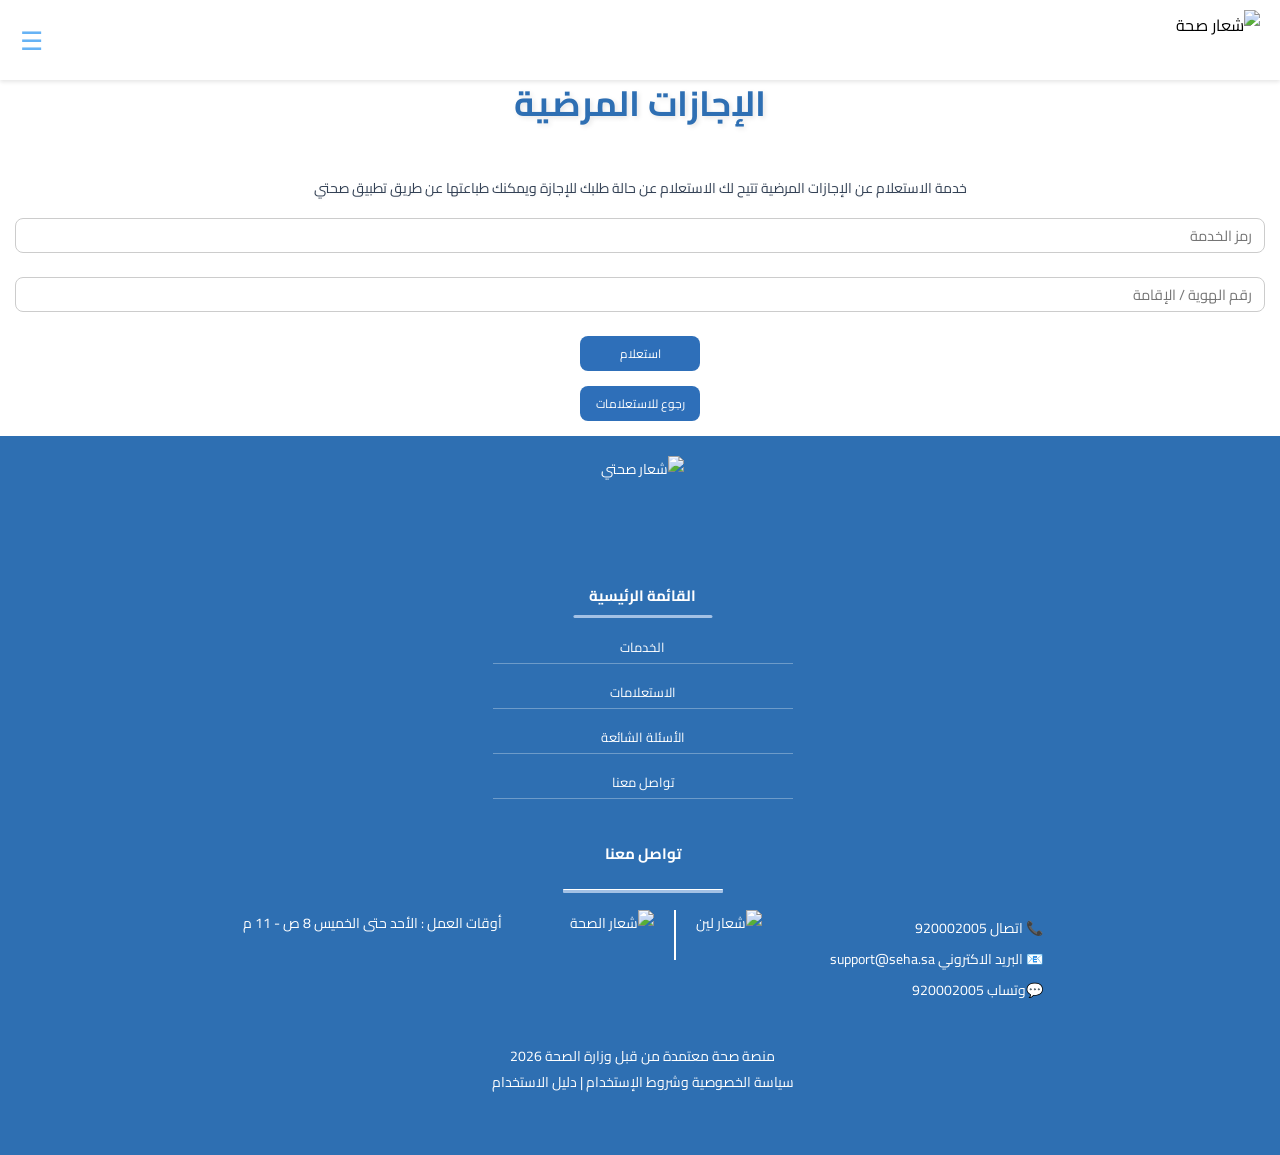
==== public/index.html @ 8bc126c0 "Extract and organize seha-full project files into proper structure" ====
<!DOCTYPE html>
<html lang="ar" dir="rtl">
<head>
  <meta charset="UTF-8" />
  <meta name="viewport" content="width=device-width, initial-scale=1" />
  <title>صحة - منصة الخدمات الصحية</title>
  <link href="https://fonts.googleapis.com/css2?family=Cairo:wght@400;700&display=swap" rel="stylesheet" />
  <link rel="stylesheet" href="https://cdnjs.cloudflare.com/ajax/libs/font-awesome/6.0.0-beta3/css/all.min.css" />
  <link rel="stylesheet" href="stylee.css"> 
</head>
<body>
  <!-- Header Navigation -->
  <div class="top-header" id="mainHeader">
    <img src="https://i.postimg.cc/9QBmnSBw/sht.png" alt="شعار صحة" class="brand-logo" />
    <div class="hamburger-icon" id="hamburgerMenuIcon" onclick="toggleNavigationMenu()">&#9776;</div>
  </div>

  <!-- Navigation Popup Menu -->
  <div class="navigation-popup-menu" id="navigationPopupMenu">
    <div class="popup-close-btn" onclick="toggleNavigationMenu()">X</div>
    <a href="https://www.seha.sa/ui#/services" class="popup-menu-item" onclick="toggleNavigationMenu()">الخدمات</a>
    <a href="https://www.seha.sa/ui#/inquiries" class="popup-menu-item" onclick="toggleNavigationMenu()">الاستعلامات</a>
    <a href="https://www.seha.sa/ui#/iamredirection/1" class="popup-menu-item" onclick="toggleNavigationMenu()">إنشاء حساب</a>
    <a href="https://www.seha.sa/ui#/account/login" class="popup-menu-login" onclick="toggleNavigationMenu()"><span>👨‍💼</span>تسجيل الدخول</a>
  </div>

  <!-- Main Content Section -->
  <div style="text-align: center;">
    <h1>الإجازات المرضية</h1>
  </div>
  
  <p class="primary-description">
    خدمة الاستعلام عن الإجازات المرضية تتيح لك الاستعلام عن حالة طلبك للإجازة ويمكنك طباعتها عن طريق تطبيق صحتي
  </p>

  <!-- Error Message for Empty Fields -->
  <div id="emptyFieldsErrorMessage" class="empty-field-error-message">فضلا اكتب الرمز ورقم الهوية.</div>

  <!-- Form Input Fields -->
  <div class="form-input-container" id="serviceCodeContainer">
    <input id="serviceCode" type="text" class="form-input-field" placeholder="رمز الخدمة" maxlength="40" oninput="hideEmptyFieldError()" autocomplete="off" />
  </div>
  <div class="form-input-container" id="identityNumberContainer">
    <input id="identityNumber" type="text" class="form-input-field" placeholder="رقم الهوية / الإقامة" maxlength="20" inputmode="text" oninput="hideEmptyFieldError()" autocomplete="off" />
  </div>

  <!-- Error Tab for Incorrect Data -->
  <div id="errorMessageTab" class="error-message-tab">لم يتم العثور على بيانات مطابقة. تأكد من الرمز ورقم الهوية.</div>

  <!-- Search Button -->
  <button class="primary-btn" id="searchButton" type="button">
    <span id="searchButtonText">استعلام</span>
    <span id="loadingSpinnerElement" class="spinner-loading" aria-hidden="true"></span>
  </button>
  
  <!-- Back Button -->
  <a href="https://www.seha.sa/ui#/inquiries" class="secondary-btn" id="backButton" style="text-decoration: none; display: block; text-align: center;">رجوع للاستعلامات</a>

  <!-- Results Display -->
  <div id="resultsDisplayBox" class="results-display-box"></div>

  <!-- Additional Action Buttons -->
  <button class="tertiary-btn" id="newSearchButton" type="button">استعلام جديد</button>
  <a href="https://www.seha.sa/ui#/inquiries" class="quaternary-btn" id="backToListButton" style="text-decoration: none; display: none; text-align: center;">رجوع للاستعلامات</a>

    <!-- Footer Section -->
  <div class="page-footer">
  <img src="https://i.postimg.cc/RZDWP4c9/image.png" style="height: 80px; width: auto;" alt="شعار صحتي" />
    <div class="primary-menu-title">القائمة الرئيسية</div>
    <div class="footer-navigation-links">
      <div><a href="https://www.seha.sa/ui#/services" style="color: white; text-decoration: none;">الخدمات</a></div>
      <div><a href="https://www.seha.sa/ui#/inquiries" style="color: white; text-decoration: none;">الاستعلامات</a></div>
      <div><a href="https://www.seha.sa/ui#/faq" style="color: white; text-decoration: none;">الأسئلة الشائعة</a></div>
      <div><a href="https://www.seha.sa/ui#/ContactUs" style="color: white; text-decoration: none;">تواصل معنا</a></div>
    </div>
    <div class="contact-section-title">تواصل معنا</div>
    <div class="contact-divider-line"></div>
    <div class="contact-section" style="display: flex; justify-content: space-between; align-items: flex-start; flex-wrap: wrap; width: 100%; max-width: 800px;">
      <div style="text-align: right;">
        <div class="contact-icon"><i class=""></i><span>📞 اتصال 920002005</span></div>
        <div class="contact-icon"><i class=""></i><span>📧 البريد الاكتروني support@seha.sa</span></div>
        <div class="contact-icon"><i class=""></i><span>💬وتساب 920002005</span></div>
      </div>
      <div style="display: flex; align-items: center; gap: 20px;">
        <img src="https://www.seha.sa/assets/lean-logo-De0NEeoI.svg" style="height: 50px;" alt="شعار لين" />
        <div style="height: 50px; border-right: 2px solid white;"></div>
        <img src="https://www.seha.sa/assets/MOH-logo-DYiHZCSg.svg" style="height: 50px;" alt="شعار الصحة" />
      </div>
      <div class="working-hours">
        أوقات العمل : الأحد حتى الخميس 8 ص - 11 م
        <br><br><br>
      </div>
    </div>
    <div class="footer-bottom-text">
      منصة صحة معتمدة من قبل وزارة الصحة 2026<br>
      سياسة الخصوصية وشروط الإستخدام | دليل الاستخدام
    </div>
  </div>


  <!-- JS -->
  <script src="script.js"></script>
</body>
</html>
---- public/stylee.css ----
* { 
      font-family: 'Cairo', sans-serif !important; 
      box-sizing: border-box; 
    }
    
    body { 
background-color: #ffffff; 
      margin: 0; 
      padding: 30px 0 0 0; 
      direction: rtl; 
    }
    
    /* Header Section */
    .top-header { 
      background-color: #ffffff; 
      display: flex; 
      justify-content: space-between; 
      align-items: center; 
      padding: 10px 20px; 
      position: fixed; 
      top: -100px; 
      left: 0; 
      right: 0; 
      opacity: 0; 
      z-index: 1000; 
      box-shadow: 0 2px 4px rgba(0,0,0,0.1); 
      transition: top 0.8s ease, opacity 0.8s ease; 
    }
    
    .top-header.show { 
      top: 0; 
      opacity: 1; 
    }
    
    .hamburger-icon { 
      font-size: 26px; 
      color: #67b3f5; 
      cursor: pointer; 
    }
    
    .brand-logo { 
      height: 60px; 
      object-fit: contain; 
    }
    
    /* Main Content Description */
    .primary-description {
      font-size: 14px;
      white-space: normal;
      line-height: 1.6;
      margin: 10px 20px 20px;
    }
    
    @media (max-width: 400px) {
      .primary-description {
        font-size: 12px;
        line-height: 1.5;
      }
    }

    /* Main Title */
    h1 { 
      color: #2e6fb3; 
      text-align: center; 
      font-weight: 700; 
      font-size: 35px; 
      margin-top: 40px; 
      text-shadow: 2px 2px 5px rgba(0, 0, 0, 0.1); 
      position: relative; 
      display: inline-block; 
      width: auto; 
    }
    
    h1::before { 
      content: ""; 
      position: absolute; 
      top: 50%; 
      left: 50%; 
      transform: translate(-50%, -50%); 
      background-image: url('https://i.postimg.cc/mktdLGnp/image.png'); 
      background-size: cover; 
      background-repeat: no-repeat; 
      background-position: center; 
      width: calc(100% + 20px); 
      height: 80%; 
      z-index: -1; 
    }
    
    /* Paragraph Styles */
    p { 
      color: #6d7781; 
      text-align: center; 
      font-size: 16px; 
      margin: 10px 20px 30px; 
      text-shadow: 1px 1px 3px rgba(0, 0, 0, 0.05); 
    }
    
    /* Form Input Styles */
    .form-input-container { 
      position: relative; 
      margin-bottom: 1.5em; 
    }
    
    .form-input-field { 
      width: calc(100% - 30px); 
      display: block; 
      padding: 3px 12px; 
      font-size: 14.5px; 
      margin: 10px auto; 
      border: 1px solid #ccc; 
      border-radius: 8px; 
      background-color: white; 
      text-align: right; 
      transition: border-color 0.3s ease; 
    }
    
    .form-input-field:focus { 
      border-color: #67b3f5; 
      outline: none; 
    }
    
    /* Button Styles */
    .primary-btn, .secondary-btn, .tertiary-btn, .quaternary-btn { 
      display: block; 
      margin: 15px auto; 
      padding: 6px 10px; 
      background-color: #2e6fb9; 
      color: white; 
      border: none; 
      border-radius: 8px; 
      font-size: 12px; 
      width: 120px; 
      cursor: pointer; 
      position: relative; 
      overflow: hidden; 
      transition: background-color 0.2s ease; 
    }
    
    /* Loading Button State */
    .primary-btn.loading {
      background-color: #24568f; 
      cursor: wait;
    }
    
    /* Error Message Styles */
    .error-message-tab { 
      background-color: #ffe5e5; 
      color: #990000; 
      text-align: center; 
      padding: 10px; 
      margin: 10px auto; 
      border-radius: 5px; 
      width: calc(100% - 40px); 
      display: none; 
    }
    
    /* Result Display Box */
    .results-display-box { 
      background-color: #f0f0f0; 
      padding: 20px; 
      margin: 40px auto 20px; 
      border-radius: 8px; 
      width: calc(100% - 40px); 
      text-align: center; 
      display: none; 
    }
    
    /* Information Labels */
    .information-label { 
      font-weight: bold; 
      margin-top: 10px; 
    }
    
    .information-data { 
      margin-bottom: 15px; 
    }
    
    /* Footer Section */
    .page-footer { 
      background-color: #2e6fb2; 
      color: white; 
      padding: 20px 15px 60px 20px; 
      display: flex; 
      flex-direction: column; 
      align-items: center; 
      justify-content: flex-start; 
      text-align: center; 
      font-size: 14px; 
      direction: rtl; 
      min-height: 180px; 
      gap: 15px; 
      position: relative; 
    }
    
    .page-footer img.footer-brand-logo { 
      height: 75px; 
      filter: none; 
      margin-bottom: 15px; 
    }
    
    .footer-description-text { 
      font-size: 13px; 
      line-height: 1.7; 
      white-space: normal; 
      max-width: 700px; 
    }
    
    /* Menu Title */
    .primary-menu-title { 
      font-weight: 700; 
      font-size: 15px; 
      margin-top: 30px; 
      position: relative; 
      display: inline-block; 
      color: white; 
      cursor: default; 
    }
    
    .primary-menu-title::after { 
      content: ""; 
      position: absolute; 
      bottom: -8px; 
      left: 50%; 
      transform: translateX(-50%); 
      width: 130%; 
      height: 3px; 
      background-color: #a3c1e5; 
      border-radius: 2px; 
    }
    
    /* Footer Links */
    .footer-navigation-links { 
      margin-top: 5px; 
      font-size: 13px; 
      display: flex; 
      flex-direction: column; 
      gap: 6px; 
      user-select: none; 
      width: 100%; 
      max-width: 320px; 
      padding: 0 10px; 
    }
    
    .footer-navigation-links div { 
      cursor: default; 
      color: #ffffff; 
      font-weight: normal; 
      padding-bottom: 4px; 
      border-bottom: 1px solid rgba(255, 255, 255, 0.3); 
      margin: 0 8px; 
    }
    
    #emptyFieldsErrorMessage, #errorMessageTab, #resultsDisplayBox, #loadingSpinnerElement { display: none; }
    .spinner-loading { display: inline-block; width: 18px; height: 18px; border: 3px solid rgba(0,0,0,0.12); border-top-color: rgba(0,0,0,0.4); border-radius: 50%; animation: spin 0.9s linear infinite; vertical-align: middle; margin-left:8px; }
    @keyframes spin { to { transform: rotate(360deg); } }
    .information-label { margin-top:10px; color:#334155; font-weight:700; }
    .information-data { margin-bottom:6px; color:#194767; }
    .primary-description { margin: 18px 8px; color:#334155; text-align:center; }
    .footer-bottom-text { margin-top: 20px; color: white; text-align: center; font-size: 14px; }
    .footer-navigation-links div { margin: 5px 0; }
    .contact-icon { margin: 5px 0; color:white; }
    .contact-section-title { color:white; font-weight:700; margin-top:20px; }
    .contact-divider-line { border-top:1px solid white; margin:10px 0; }
  
    /* Popup Menu */
    .navigation-popup-menu { 
      position: fixed; 
      top: 60px; 
      left: 0; 
      width: 100%; 
      height: 50vh; 
      background-color: #f8fcff; 
      display: none; 
      flex-direction: column; 
      justify-content: flex-start; 
      align-items: center; 
      padding-top: 30px; 
      z-index: 999; 
      box-shadow: 0 5px 20px rgba(0, 0, 0, 0.1); 
    }
    
    .navigation-popup-menu .popup-menu-item { 
      font-size: 15px; 
      color: #226699; 
      margin: 15px 0; 
      cursor: pointer; 
      text-decoration: underline; 
    }
    
    .navigation-popup-menu .popup-menu-login { 
      background-color: #3c8dc4; 
      color: white; 
      padding: 8px 20px; 
      border-radius: 12px; 
      margin-top: 12px; 
      font-size: 15px; 
      cursor: pointer; 
      display: inline-flex; 
      align-items: center; 
      justify-content: center; 
      text-decoration: none; 
    }
    
    .navigation-popup-menu .popup-menu-login span { 
      margin-right: 8px; 
    }
    
    .navigation-popup-menu .popup-close-btn { 
      position: absolute; 
      top: 10px; 
      right: 15px; 
      font-size: 24px; 
      color: #333; 
      cursor: pointer; 
    }
    
    /* Button Display States */
    .tertiary-btn, .quaternary-btn { 
      display: none; 
    }
    
    /* Text Formatting */
    .text-bold { 
      font-weight: bold; 
      color: black; 
    }
    
    .text-normal { 
      font-weight: normal; 
      color: black; 
    }
    
    .information-label.text-bold { 
      margin-bottom: 5px; 
    }
    
    .information-label.text-normal { 
      margin-top: 10px; 
    }
    
    /* Contact Section */
    .contact-section-title { 
      font-weight: 700; 
      font-size: 15px; 
      margin-top: 20px; 
      color: white; 
    }
    
    .contact-divider-line { 
      width: 160px; 
      height: 4px; 
      background-color: #a3c1e5; 
      margin: 6px auto 2px auto; 
      border-radius: 1px; 
    }
    
    .contact-information { 
      font-size: 14px; 
      line-height: 1.6; 
      color: white; 
      max-width: 320px; 
      text-align: center; 
      user-select: none; 
    }

    /* Loading Spinner Animation */
    .spinner-loading {
      display: inline-block;
      width: 12px;
      height: 12px;
      border: 2px solid rgba(255, 255, 255, 0.3);
      border-radius: 50%;
      border-top-color: #fff;
      animation: spin 1s ease-in-out infinite;
      margin-right: 8px; 
      vertical-align: middle;
      display: none; 
    }

    @keyframes spin {
      to { transform: rotate(360deg); }
    }

    /* Empty Field Error Styling */
    .empty-field-error-message {
      background-color: #feeeee; 
      color: #a00000; 
      text-align: center;
      padding: 10px;
      margin: 15px auto 10px;
      border-radius: 5px;
      width: calc(100% - 40px);
      font-weight: normal; 
      display: none; 
      transition: margin-top 0.3s ease; 
    }
    /* جعل كل نصوص نتائج البحث سوداء */
.results-display-box .information-label,
.results-display-box .information-data {
  color: black !important;
}

.results-display-box .information-label {
  font-weight: bold;
  margin-bottom: 5px;
}

.results-display-box .information-data {
  margin-bottom: 15px;
  font-weight: normal;
}
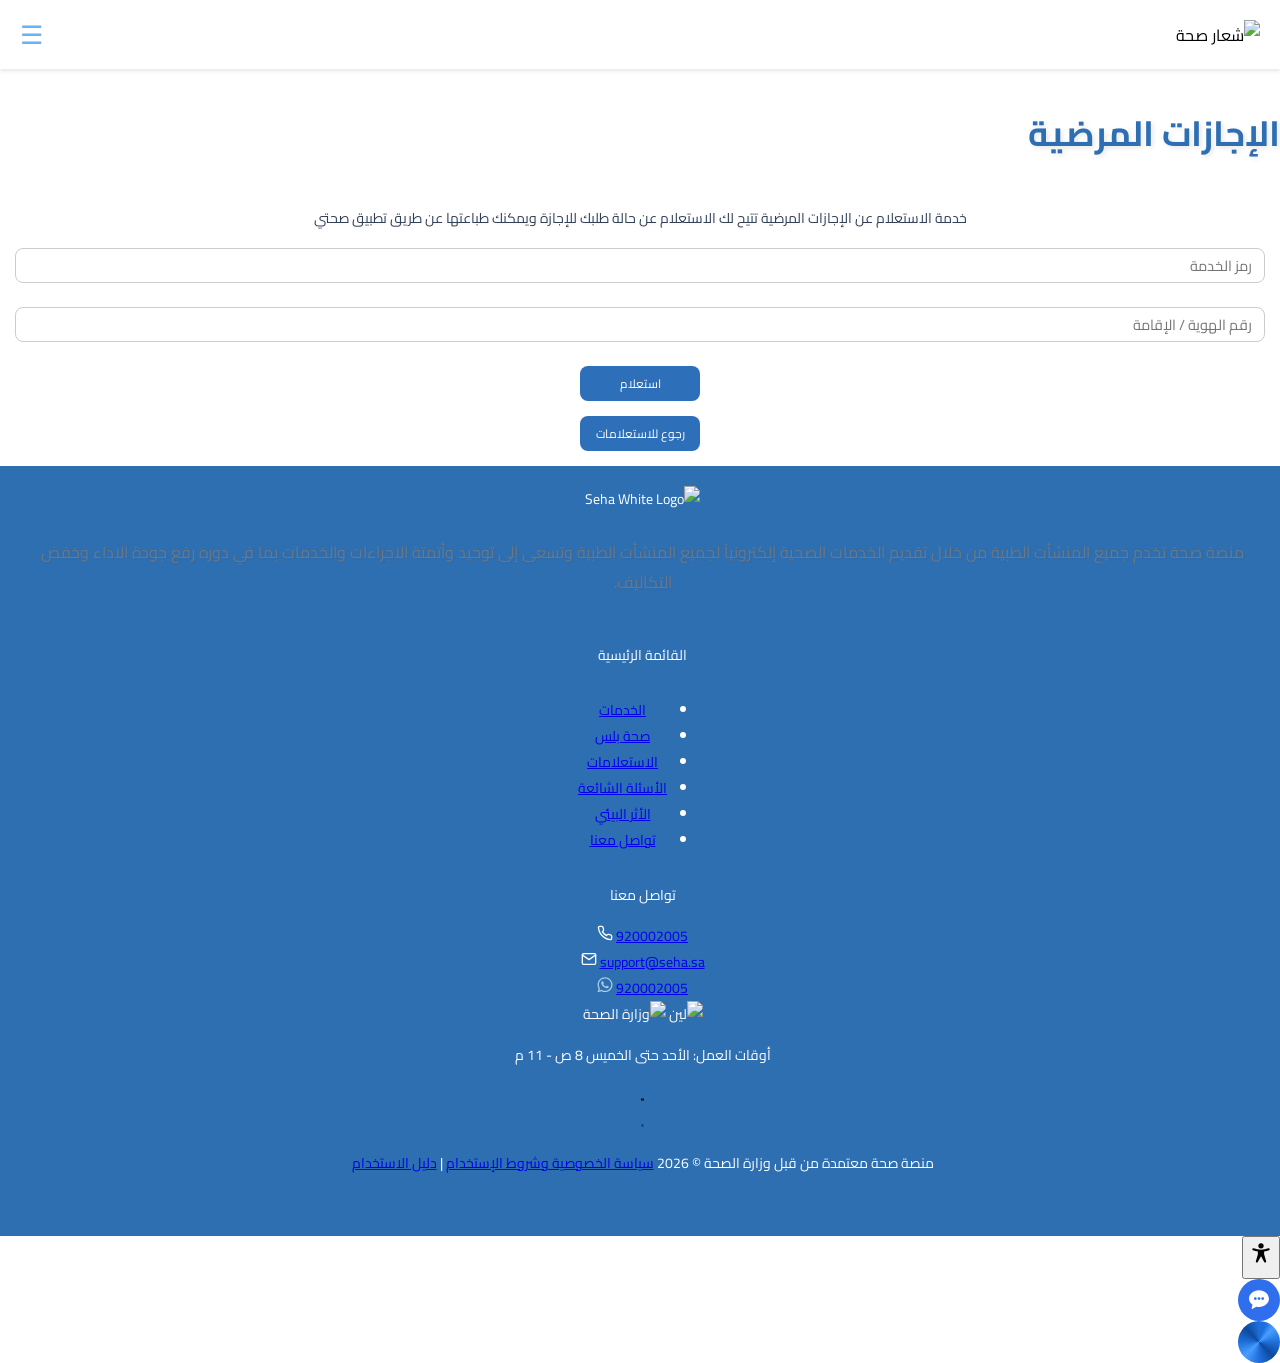
==== commit b8df07fc: "Update index.html" ====
--- a/public/index.html
+++ b/public/index.html
@@ -4,31 +4,42 @@
   <meta charset="UTF-8" />
   <meta name="viewport" content="width=device-width, initial-scale=1" />
   <title>صحة - منصة الخدمات الصحية</title>
-  <link href="https://fonts.googleapis.com/css2?family=Cairo:wght@400;700&display=swap" rel="stylesheet" />
+  <link href="https://fonts.googleapis.com/css2?family=Cairo:wght@400;600;700;900&display=swap" rel="stylesheet" />
   <link rel="stylesheet" href="https://cdnjs.cloudflare.com/ajax/libs/font-awesome/6.0.0-beta3/css/all.min.css" />
-  <link rel="stylesheet" href="stylee.css"> 
+  <link rel="stylesheet" href="stylee.css" />
+<base target="_blank">
 </head>
 <body>
-  <!-- Header Navigation -->
-  <div class="top-header" id="mainHeader">
-    <img src="https://i.postimg.cc/9QBmnSBw/sht.png" alt="شعار صحة" class="brand-logo" />
+  <!-- Header - الشعار يمين والشرطات يسار -->
+  <header class="top-header" id="mainHeader">
+    <div class="brand-logo-container">
+      <img src="https://seha-sa.66ghz.com/assets/seha_logo-m9JsokyV.svg" alt="شعار صحة" class="brand-logo" />
+    </div>
     <div class="hamburger-icon" id="hamburgerMenuIcon" onclick="toggleNavigationMenu()">&#9776;</div>
-  </div>
-
-  <!-- Navigation Popup Menu -->
+  </header>
+
+  <!-- Navigation Popup -->
   <div class="navigation-popup-menu" id="navigationPopupMenu">
-    <div class="popup-close-btn" onclick="toggleNavigationMenu()">X</div>
-    <a href="https://www.seha.sa/ui#/services" class="popup-menu-item" onclick="toggleNavigationMenu()">الخدمات</a>
-    <a href="https://www.seha.sa/ui#/inquiries" class="popup-menu-item" onclick="toggleNavigationMenu()">الاستعلامات</a>
-    <a href="https://www.seha.sa/ui#/iamredirection/1" class="popup-menu-item" onclick="toggleNavigationMenu()">إنشاء حساب</a>
-    <a href="https://www.seha.sa/ui#/account/login" class="popup-menu-login" onclick="toggleNavigationMenu()"><span>👨‍💼</span>تسجيل الدخول</a>
-  </div>
-
-  <!-- Main Content Section -->
-  <div style="text-align: center;">
+    <div class="popup-close-btn" onclick="toggleNavigationMenu()">&#10005;</div>
+    <div class="popup-menu-links" style="display: flex; flex-direction: column; gap: 20px; margin-top: 40px; text-align: center;">
+      <a href="https://www.seha.sa/" style="font-size: 18px; color: #2e6fb3; text-decoration: none; font-weight: 600;">الرئيسية</a>
+      <a href="https://www.seha.sa/#/services" style="font-size: 18px; color: #2e6fb3; text-decoration: none; font-weight: 600;">الخدمات</a>
+      <a href="https://www.seha.sa/#/inquiries" style="font-size: 18px; color: #2e6fb3; text-decoration: none; font-weight: 600;">الاستعلامات</a>
+      <a href="https://www.seha.sa/#/faq" style="font-size: 18px; color: #2e6fb3; text-decoration: none; font-weight: 600;">الأسئلة الشائعة</a>
+      <a href="https://www.seha.sa/#/ContactUs" style="font-size: 18px; color: #2e6fb3; text-decoration: none; font-weight: 600;">تواصل معنا</a>
+    </div>
+  </div>
+
+  <!-- Breadcrumbs -->
+  <div class="breadcrumb-container">
+    <a href="https://www.seha.sa/">الرئيسية</a> <span>&#8250;</span> <a href="https://www.seha.sa/#/inquiries">الاستعلامات</a> <span>&#8250;</span> الإجازات المرضية
+  </div>
+
+  <!-- Main Content -->
+  <div class="title-wrapper">
     <h1>الإجازات المرضية</h1>
   </div>
-  
+
   <p class="primary-description">
     خدمة الاستعلام عن الإجازات المرضية تتيح لك الاستعلام عن حالة طلبك للإجازة ويمكنك طباعتها عن طريق تطبيق صحتي
   </p>
@@ -52,7 +63,7 @@
     <span id="searchButtonText">استعلام</span>
     <span id="loadingSpinnerElement" class="spinner-loading" aria-hidden="true"></span>
   </button>
-  
+
   <!-- Back Button -->
   <a href="https://www.seha.sa/ui#/inquiries" class="secondary-btn" id="backButton" style="text-decoration: none; display: block; text-align: center;">رجوع للاستعلامات</a>
 
@@ -63,42 +74,151 @@
   <button class="tertiary-btn" id="newSearchButton" type="button">استعلام جديد</button>
   <a href="https://www.seha.sa/ui#/inquiries" class="quaternary-btn" id="backToListButton" style="text-decoration: none; display: none; text-align: center;">رجوع للاستعلامات</a>
 
-    <!-- Footer Section -->
-  <div class="page-footer">
-  <img src="https://i.postimg.cc/RZDWP4c9/image.png" style="height: 80px; width: auto;" alt="شعار صحتي" />
-    <div class="primary-menu-title">القائمة الرئيسية</div>
-    <div class="footer-navigation-links">
-      <div><a href="https://www.seha.sa/ui#/services" style="color: white; text-decoration: none;">الخدمات</a></div>
-      <div><a href="https://www.seha.sa/ui#/inquiries" style="color: white; text-decoration: none;">الاستعلامات</a></div>
-      <div><a href="https://www.seha.sa/ui#/faq" style="color: white; text-decoration: none;">الأسئلة الشائعة</a></div>
-      <div><a href="https://www.seha.sa/ui#/ContactUs" style="color: white; text-decoration: none;">تواصل معنا</a></div>
-    </div>
-    <div class="contact-section-title">تواصل معنا</div>
-    <div class="contact-divider-line"></div>
-    <div class="contact-section" style="display: flex; justify-content: space-between; align-items: flex-start; flex-wrap: wrap; width: 100%; max-width: 800px;">
-      <div style="text-align: right;">
-        <div class="contact-icon"><i class=""></i><span>📞 اتصال 920002005</span></div>
-        <div class="contact-icon"><i class=""></i><span>📧 البريد الاكتروني support@seha.sa</span></div>
-        <div class="contact-icon"><i class=""></i><span>💬وتساب 920002005</span></div>
+  <!-- Footer Section -->
+  <footer class="page-footer">
+    <img src="https://seha-sa.66ghz.com/assets/logo-white-CKxLEirV.svg" alt="Seha White Logo" class="footer-main-logo" />
+
+    <p class="footer-about-text">
+      منصة صحة تخدم جميع المنشأت الطبية من خلال تقديم الخدمات الصحية إلكترونياً لجميع المنشأت الطبية وتسعى إلى توحيد وأتمتة الاجراءات والخدمات بما في دوره رفع جودة الاداء وخفض التكاليف.
+    </p>
+
+    <div class="footer-section-title">القائمة الرئيسية</div>
+    <ul class="footer-links-list">
+      <li><a href="https://www.seha.sa/#/services">الخدمات</a></li>
+      <li><a href="https://www.seha.sa/#/seha-plus">صحة بلس</a></li>
+      <li><a href="https://www.seha.sa/#/inquiries">الاستعلامات</a></li>
+      <li><a href="https://www.seha.sa/#/faq">الأسئلة الشائعة</a></li>
+      <li><a href="https://www.seha.sa/#/environmental-impact">الأثر البيئي</a></li>
+      <li><a href="https://www.seha.sa/#/ContactUs">تواصل معنا</a></li>
+    </ul>
+
+    <div class="footer-section-title">تواصل معنا</div>
+
+    <div class="contact-wrapper">
+      <!-- ارقام التواصل - اليمين مع أيقونات SVG المرفقة -->
+      <div class="contact-values">
+        <div class="contact-item">
+          <a href="tel:920002005">920002005</a>
+          <span class="ci-icon"><svg xmlns="http://www.w3.org/2000/svg" width="16" height="16" viewBox="0 0 24 24" fill="none" stroke="currentColor" stroke-width="2" stroke-linecap="round" stroke-linejoin="round"><path d="M22 16.92v3a2 2 0 0 1-2.18 2 19.79 19.79 0 0 1-8.63-3.07 19.5 19.5 0 0 1-6-6 19.79 19.79 0 0 1-3.07-8.67A2 2 0 0 1 4.11 2h3a2 2 0 0 1 2 1.72c.13.96.37 1.9.72 2.81a2 2 0 0 1-.45 2.11L8.09 9.91a16 16 0 0 0 6 6l1.27-1.27a2 2 0 0 1 2.11-.45c.91.35 1.85.59 2.81.72A2 2 0 0 1 22 16.92z"/></svg></span>
+        </div>
+        <div class="contact-item">
+          <a href="mailto:support@seha.sa">support@seha.sa</a>
+          <span class="ci-icon"><svg xmlns="http://www.w3.org/2000/svg" width="16" height="16" viewBox="0 0 24 24" fill="none" stroke="currentColor" stroke-width="2" stroke-linecap="round" stroke-linejoin="round"><rect x="2" y="4" width="20" height="16" rx="2"/><path d="m22 6-10 7L2 6"/></svg></span>
+        </div>
+        <div class="contact-item">
+          <a href="https://wa.me/920002005">920002005</a>
+          <span class="ci-icon"><svg xmlns="http://www.w3.org/2000/svg" width="16" height="16" viewBox="0 0 14 15" fill="none">
+      <path fill-rule="evenodd" clip-rule="evenodd" d="M11.9602 2.27071C10.6442 0.953543 8.89393 0.227791 7.02923 0.227051C3.18704 0.227051 0.0599782 3.35292 0.0584405 7.19512C0.057928 8.42329 0.378928 9.62217 0.988904 10.6789L-7.62939e-06 14.29L3.69531 13.321C4.71343 13.8761 5.85977 14.1687 7.02644 14.1692H7.0293C10.8711 14.1692 13.9984 11.0429 14 7.20068C14.0007 5.33869 13.2763 3.58787 11.9602 2.27071ZM7.0293 12.9922H7.02693C5.98731 12.9918 4.96761 12.7126 4.07808 12.1849L3.86649 12.0594L1.67367 12.6344L2.25899 10.4971L2.12121 10.278C1.54125 9.35579 1.23492 8.28992 1.23538 7.19556C1.23665 4.00207 3.83576 1.40399 7.0316 1.40399C8.5791 1.40458 10.0338 2.00783 11.1277 3.10261C12.2216 4.19739 12.8237 5.65261 12.8231 7.20023C12.8217 10.3939 10.2227 12.9922 7.0293 12.9922ZM10.2073 8.65437C10.0331 8.56722 9.17681 8.14597 9.01715 8.08787C8.8575 8.02976 8.7414 8.00072 8.62527 8.17504C8.50917 8.34934 8.17537 8.74154 8.07374 8.85773C7.97216 8.97395 7.87056 8.98849 7.69638 8.90132C7.52221 8.81417 6.961 8.63032 6.29571 8.03711C5.77795 7.57544 5.42836 7.0052 5.32677 6.8309C5.22517 6.65658 5.31597 6.56233 5.40316 6.47554C5.4815 6.39752 5.57732 6.27218 5.66442 6.17049C5.75149 6.06881 5.78052 5.99618 5.83856 5.87999C5.89663 5.76378 5.86761 5.66209 5.82406 5.57494C5.78052 5.48779 5.4322 4.63075 5.28704 4.28213C5.14567 3.9426 5.00207 3.98854 4.89515 3.98322C4.79367 3.97817 4.67744 3.97709 4.56134 3.97709C4.44522 3.97709 4.25653 4.02068 4.09687 4.19498C3.93722 4.3693 3.48729 4.79055 3.48729 5.64756C3.48729 6.50458 4.11139 7.33254 4.19848 7.44875C4.28556 7.56497 5.42666 9.32371 7.17387 10.0779C7.58943 10.2573 7.91386 10.3644 8.16681 10.4447C8.58407 10.5772 8.96377 10.5585 9.26389 10.5118C9.59852 10.4618 10.2944 10.0906 10.4395 9.68383C10.5847 9.2771 10.5847 8.92848 10.5411 8.85585C10.4976 8.78323 10.3815 8.73964 10.2073 8.65247Z" fill="#a9cde6"/></svg></span>
       </div>
-      <div style="display: flex; align-items: center; gap: 20px;">
-        <img src="https://www.seha.sa/assets/lean-logo-De0NEeoI.svg" style="height: 50px;" alt="شعار لين" />
-        <div style="height: 50px; border-right: 2px solid white;"></div>
-        <img src="https://www.seha.sa/assets/MOH-logo-DYiHZCSg.svg" style="height: 50px;" alt="شعار الصحة" />
       </div>
-      <div class="working-hours">
-        أوقات العمل : الأحد حتى الخميس 8 ص - 11 م
-        <br><br><br>
+
+      <!-- اللوجوهات - اليسار مع الروابط المرفقة -->
+      <div class="contact-logos">
+        <img src="https://seha-sa.66ghz.com/assets/lean-logo-De0NEeoI.svg" alt="لين"/>
+        <span class="divider"></span>
+        <img src="https://seha-sa.66ghz.com/assets/MOH-logo-DYiHZCSg.svg" alt="وزارة الصحة"/>
       </div>
     </div>
-    <div class="footer-bottom-text">
-      منصة صحة معتمدة من قبل وزارة الصحة 2026<br>
-      سياسة الخصوصية وشروط الإستخدام | دليل الاستخدام
-    </div>
-  </div>
-
-
-  <!-- JS -->
+
+    <div class="working-hours">أوقات العمل: الأحد حتى الخميس 8 ص - 11 م</div>
+
+    <!-- أيقونات التواصل الاجتماعي -->
+    <div class="social-icons">
+      <a href="#" aria-label="YouTube">
+        <svg viewBox="0 0 24 24"><path d="M23.498 6.186a3.016 3.016 0 0 0-2.122-2.136C19.505 3.545 12 3.545 12 3.545s-7.505 0-9.377.505A3.017 3.017 0 0 0 .502 6.186C0 8.07 0 12 0 12s0 3.93.502 5.814a3.016 3.016 0 0 0 2.122 2.136c1.871.505 9.376.505 9.376.505s7.505 0 9.377-.505a3.015 3.015 0 0 0 2.122-2.136C24 15.93 24 12 24 12s0-3.93-.502-5.814zM9.545 15.568V8.432L15.818 12l-6.273 3.568z"/></svg>
+      </a>
+      <a href="#" aria-label="X Twitter">
+        <svg viewBox="0 0 24 24"><path d="M18.244 2.25h3.308l-7.227 8.26 8.502 11.24H16.17l-5.214-6.817L4.99 21.75H1.68l7.73-8.835L1.254 2.25H8.08l4.713 6.231zm-1.161 17.52h1.833L7.084 4.126H5.117z"/></svg>
+      </a>
+    </div>
+
+    <div class="footer-bottom">
+      منصة صحة معتمدة من قبل وزارة الصحة &#169; 2026
+      <span class="sep"></span>
+      <a href="#">سياسة الخصوصية وشروط الإستخدام</a>
+      <span class="sep">|</span>
+      <a href="#">دليل الاستخدام</a>
+    </div>
+  </footer>
+
+  <!-- FLOATING WIDGET PILL (Bottom Left) - Accessibility -->
+  <button type="button" class="accessibility-widget" aria-label="إمكانية الوصول">
+    <svg viewBox="0 0 24 24" width="22" height="29" fill="currentColor" aria-hidden="true"><circle cx="12" cy="3.6" r="2.9"/><path d="M20 6.4c-2.5.9-5.2 1.4-8 1.4s-5.5-.5-8-1.4a1.1 1.1 0 0 0-.8 2.1c1.7.6 3.5 1.1 5.4 1.3v3.1L6.4 20.4a1.15 1.15 0 0 0 2.1.9L12 15l3.5 6.3a1.15 1.15 0 0 0 2.1-.9l-2.2-7.5v-3.1c1.9-.2 3.7-.7 5.4-1.3A1.1 1.1 0 0 0 20 6.4z"/></svg>
+  </button>
+
+  <!-- FLOATING WIDGET PILL - مطابق للصورة -->
+<div class="floating-container">
+    <div class="widget-pill">
+        <!-- زر الشات FIRST = يمين -->
+                <a href="#" class="chat-btn-pill" aria-label="محادثة">
+      <svg viewBox="0 0 24 24" width="20" height="20" fill="white" aria-hidden="true"><path d="M12 3C6.9 3 2.8 6.4 2.8 10.6c0 2.3 1.2 4.3 3.2 5.7l-.8 3.2a.6.6 0 0 0 .9.65l3.4-1.9c.8.17 1.6.26 2.5.26 5.1 0 9.2-3.4 9.2-7.6S17.1 3 12 3zm-3.4 9a1.3 1.3 0 1 1 0-2.6 1.3 1.3 0 0 1 0 2.6zm3.4 0a1.3 1.3 0 1 1 0-2.6 1.3 1.3 0 0 1 0 2.6zm3.4 0a1.3 1.3 0 1 1 0-2.6 1.3 1.3 0 0 1 0 2.6z"/></svg>
+    </a>
+
+        <!-- الدوامة ElevenLabs SECOND = يسار -->
+        <div class="orb-wrapper" aria-label="المساعد الذكي">
+            <div class="eleven-only">
+                <elevenlabs-convai agent-id="agent_7301kw01b8h2fadsq1cfwpbjkddb"></elevenlabs-convai>
+            </div>
+        </div>
+    </div>
+</div>
+
+<script src="https://elevenlabs.io/convai-widget/index.js" async></script>
+
+<style>
+.chat-widget-wrapper{
+  position: fixed;
+  bottom: 20px;
+  right: 70px;
+  display: flex;
+  gap: 10px;
+  z-index: 999;
+}
+
+/* زر الشات */
+.chat-btn-pill{
+  border: none;
+  background: #2F6FED;
+  border-radius: 50%;
+  width: 42px;
+  height: 42px;
+  display: flex;
+  align-items: center;
+  justify-content: center;
+  cursor: pointer;
+}
+.chat-btn-pill svg{ width: 26px; height: 26px; }
+
+/* اطار الدوامة */
+.orb-wrapper{
+  width: 42px;
+  height: 42px;
+  border-radius: 50%;
+  overflow: hidden;
+  position: relative;
+  cursor: pointer;
+  background: conic-gradient(from 0deg, #1e6fdb 20deg, #4a9eff 45deg, #1e6fdb 90deg, #0d4a9e 135deg, #1e6fdb 180deg, #4a9eff 225deg, #1e6fdb 270deg, #0d4a9e 315deg, #1e6fdb 360deg);
+}
+
+/* قص الدوامة الحقيقية */
+.eleven-only{
+  width: 100%;
+  height: 100%;
+}
+.eleven-only elevenlabs-convai{
+  position: absolute;
+  bottom: -34px;
+  right: -44px;
+  transform: scale(0.8);
+}
+</style>
+
+  <script>
+    function toggleNavigationMenu() {
+      const menu = document.getElementById('navigationPopupMenu');
+      menu.style.display = (menu.style.display === 'flex') ? 'none' : 'flex';
+    }
+  </script>
   <script src="script.js"></script>
 </body>
 </html>
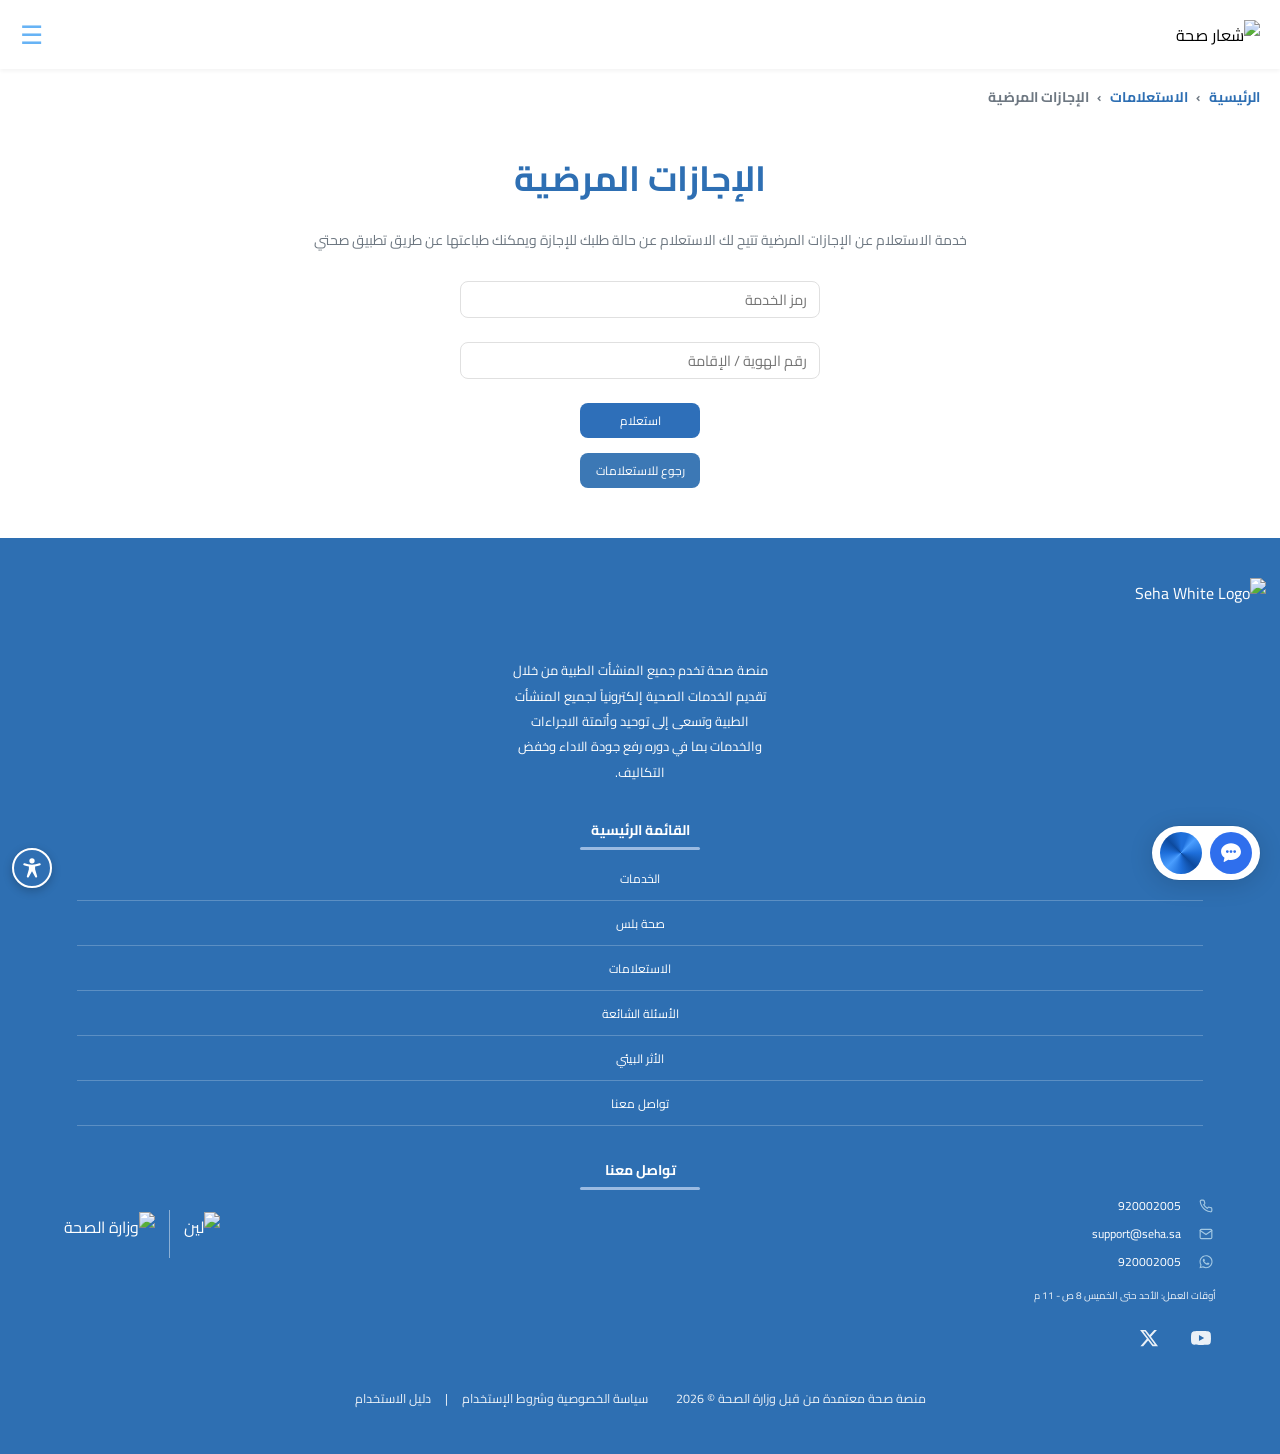
==== commit faa54376: "Add files via upload" ====
--- a/public/index.html
+++ b/public/index.html
@@ -1,224 +1,224 @@
-<!DOCTYPE html>
-<html lang="ar" dir="rtl">
-<head>
-  <meta charset="UTF-8" />
-  <meta name="viewport" content="width=device-width, initial-scale=1" />
-  <title>صحة - منصة الخدمات الصحية</title>
-  <link href="https://fonts.googleapis.com/css2?family=Cairo:wght@400;600;700;900&display=swap" rel="stylesheet" />
-  <link rel="stylesheet" href="https://cdnjs.cloudflare.com/ajax/libs/font-awesome/6.0.0-beta3/css/all.min.css" />
-  <link rel="stylesheet" href="stylee.css" />
-<base target="_blank">
-</head>
-<body>
-  <!-- Header - الشعار يمين والشرطات يسار -->
-  <header class="top-header" id="mainHeader">
-    <div class="brand-logo-container">
-      <img src="https://seha-sa.66ghz.com/assets/seha_logo-m9JsokyV.svg" alt="شعار صحة" class="brand-logo" />
-    </div>
-    <div class="hamburger-icon" id="hamburgerMenuIcon" onclick="toggleNavigationMenu()">&#9776;</div>
-  </header>
-
-  <!-- Navigation Popup -->
-  <div class="navigation-popup-menu" id="navigationPopupMenu">
-    <div class="popup-close-btn" onclick="toggleNavigationMenu()">&#10005;</div>
-    <div class="popup-menu-links" style="display: flex; flex-direction: column; gap: 20px; margin-top: 40px; text-align: center;">
-      <a href="https://www.seha.sa/" style="font-size: 18px; color: #2e6fb3; text-decoration: none; font-weight: 600;">الرئيسية</a>
-      <a href="https://www.seha.sa/#/services" style="font-size: 18px; color: #2e6fb3; text-decoration: none; font-weight: 600;">الخدمات</a>
-      <a href="https://www.seha.sa/#/inquiries" style="font-size: 18px; color: #2e6fb3; text-decoration: none; font-weight: 600;">الاستعلامات</a>
-      <a href="https://www.seha.sa/#/faq" style="font-size: 18px; color: #2e6fb3; text-decoration: none; font-weight: 600;">الأسئلة الشائعة</a>
-      <a href="https://www.seha.sa/#/ContactUs" style="font-size: 18px; color: #2e6fb3; text-decoration: none; font-weight: 600;">تواصل معنا</a>
-    </div>
-  </div>
-
-  <!-- Breadcrumbs -->
-  <div class="breadcrumb-container">
-    <a href="https://www.seha.sa/">الرئيسية</a> <span>&#8250;</span> <a href="https://www.seha.sa/#/inquiries">الاستعلامات</a> <span>&#8250;</span> الإجازات المرضية
-  </div>
-
-  <!-- Main Content -->
-  <div class="title-wrapper">
-    <h1>الإجازات المرضية</h1>
-  </div>
-
-  <p class="primary-description">
-    خدمة الاستعلام عن الإجازات المرضية تتيح لك الاستعلام عن حالة طلبك للإجازة ويمكنك طباعتها عن طريق تطبيق صحتي
-  </p>
-
-  <!-- Error Message for Empty Fields -->
-  <div id="emptyFieldsErrorMessage" class="empty-field-error-message">فضلا اكتب الرمز ورقم الهوية.</div>
-
-  <!-- Form Input Fields -->
-  <div class="form-input-container" id="serviceCodeContainer">
-    <input id="serviceCode" type="text" class="form-input-field" placeholder="رمز الخدمة" maxlength="40" oninput="hideEmptyFieldError()" autocomplete="off" />
-  </div>
-  <div class="form-input-container" id="identityNumberContainer">
-    <input id="identityNumber" type="text" class="form-input-field" placeholder="رقم الهوية / الإقامة" maxlength="20" inputmode="text" oninput="hideEmptyFieldError()" autocomplete="off" />
-  </div>
-
-  <!-- Error Tab for Incorrect Data -->
-  <div id="errorMessageTab" class="error-message-tab">لم يتم العثور على بيانات مطابقة. تأكد من الرمز ورقم الهوية.</div>
-
-  <!-- Search Button -->
-  <button class="primary-btn" id="searchButton" type="button">
-    <span id="searchButtonText">استعلام</span>
-    <span id="loadingSpinnerElement" class="spinner-loading" aria-hidden="true"></span>
-  </button>
-
-  <!-- Back Button -->
-  <a href="https://www.seha.sa/ui#/inquiries" class="secondary-btn" id="backButton" style="text-decoration: none; display: block; text-align: center;">رجوع للاستعلامات</a>
-
-  <!-- Results Display -->
-  <div id="resultsDisplayBox" class="results-display-box"></div>
-
-  <!-- Additional Action Buttons -->
-  <button class="tertiary-btn" id="newSearchButton" type="button">استعلام جديد</button>
-  <a href="https://www.seha.sa/ui#/inquiries" class="quaternary-btn" id="backToListButton" style="text-decoration: none; display: none; text-align: center;">رجوع للاستعلامات</a>
-
-  <!-- Footer Section -->
-  <footer class="page-footer">
-    <img src="https://seha-sa.66ghz.com/assets/logo-white-CKxLEirV.svg" alt="Seha White Logo" class="footer-main-logo" />
-
-    <p class="footer-about-text">
-      منصة صحة تخدم جميع المنشأت الطبية من خلال تقديم الخدمات الصحية إلكترونياً لجميع المنشأت الطبية وتسعى إلى توحيد وأتمتة الاجراءات والخدمات بما في دوره رفع جودة الاداء وخفض التكاليف.
-    </p>
-
-    <div class="footer-section-title">القائمة الرئيسية</div>
-    <ul class="footer-links-list">
-      <li><a href="https://www.seha.sa/#/services">الخدمات</a></li>
-      <li><a href="https://www.seha.sa/#/seha-plus">صحة بلس</a></li>
-      <li><a href="https://www.seha.sa/#/inquiries">الاستعلامات</a></li>
-      <li><a href="https://www.seha.sa/#/faq">الأسئلة الشائعة</a></li>
-      <li><a href="https://www.seha.sa/#/environmental-impact">الأثر البيئي</a></li>
-      <li><a href="https://www.seha.sa/#/ContactUs">تواصل معنا</a></li>
-    </ul>
-
-    <div class="footer-section-title">تواصل معنا</div>
-
-    <div class="contact-wrapper">
-      <!-- ارقام التواصل - اليمين مع أيقونات SVG المرفقة -->
-      <div class="contact-values">
-        <div class="contact-item">
-          <a href="tel:920002005">920002005</a>
-          <span class="ci-icon"><svg xmlns="http://www.w3.org/2000/svg" width="16" height="16" viewBox="0 0 24 24" fill="none" stroke="currentColor" stroke-width="2" stroke-linecap="round" stroke-linejoin="round"><path d="M22 16.92v3a2 2 0 0 1-2.18 2 19.79 19.79 0 0 1-8.63-3.07 19.5 19.5 0 0 1-6-6 19.79 19.79 0 0 1-3.07-8.67A2 2 0 0 1 4.11 2h3a2 2 0 0 1 2 1.72c.13.96.37 1.9.72 2.81a2 2 0 0 1-.45 2.11L8.09 9.91a16 16 0 0 0 6 6l1.27-1.27a2 2 0 0 1 2.11-.45c.91.35 1.85.59 2.81.72A2 2 0 0 1 22 16.92z"/></svg></span>
-        </div>
-        <div class="contact-item">
-          <a href="mailto:support@seha.sa">support@seha.sa</a>
-          <span class="ci-icon"><svg xmlns="http://www.w3.org/2000/svg" width="16" height="16" viewBox="0 0 24 24" fill="none" stroke="currentColor" stroke-width="2" stroke-linecap="round" stroke-linejoin="round"><rect x="2" y="4" width="20" height="16" rx="2"/><path d="m22 6-10 7L2 6"/></svg></span>
-        </div>
-        <div class="contact-item">
-          <a href="https://wa.me/920002005">920002005</a>
-          <span class="ci-icon"><svg xmlns="http://www.w3.org/2000/svg" width="16" height="16" viewBox="0 0 14 15" fill="none">
-      <path fill-rule="evenodd" clip-rule="evenodd" d="M11.9602 2.27071C10.6442 0.953543 8.89393 0.227791 7.02923 0.227051C3.18704 0.227051 0.0599782 3.35292 0.0584405 7.19512C0.057928 8.42329 0.378928 9.62217 0.988904 10.6789L-7.62939e-06 14.29L3.69531 13.321C4.71343 13.8761 5.85977 14.1687 7.02644 14.1692H7.0293C10.8711 14.1692 13.9984 11.0429 14 7.20068C14.0007 5.33869 13.2763 3.58787 11.9602 2.27071ZM7.0293 12.9922H7.02693C5.98731 12.9918 4.96761 12.7126 4.07808 12.1849L3.86649 12.0594L1.67367 12.6344L2.25899 10.4971L2.12121 10.278C1.54125 9.35579 1.23492 8.28992 1.23538 7.19556C1.23665 4.00207 3.83576 1.40399 7.0316 1.40399C8.5791 1.40458 10.0338 2.00783 11.1277 3.10261C12.2216 4.19739 12.8237 5.65261 12.8231 7.20023C12.8217 10.3939 10.2227 12.9922 7.0293 12.9922ZM10.2073 8.65437C10.0331 8.56722 9.17681 8.14597 9.01715 8.08787C8.8575 8.02976 8.7414 8.00072 8.62527 8.17504C8.50917 8.34934 8.17537 8.74154 8.07374 8.85773C7.97216 8.97395 7.87056 8.98849 7.69638 8.90132C7.52221 8.81417 6.961 8.63032 6.29571 8.03711C5.77795 7.57544 5.42836 7.0052 5.32677 6.8309C5.22517 6.65658 5.31597 6.56233 5.40316 6.47554C5.4815 6.39752 5.57732 6.27218 5.66442 6.17049C5.75149 6.06881 5.78052 5.99618 5.83856 5.87999C5.89663 5.76378 5.86761 5.66209 5.82406 5.57494C5.78052 5.48779 5.4322 4.63075 5.28704 4.28213C5.14567 3.9426 5.00207 3.98854 4.89515 3.98322C4.79367 3.97817 4.67744 3.97709 4.56134 3.97709C4.44522 3.97709 4.25653 4.02068 4.09687 4.19498C3.93722 4.3693 3.48729 4.79055 3.48729 5.64756C3.48729 6.50458 4.11139 7.33254 4.19848 7.44875C4.28556 7.56497 5.42666 9.32371 7.17387 10.0779C7.58943 10.2573 7.91386 10.3644 8.16681 10.4447C8.58407 10.5772 8.96377 10.5585 9.26389 10.5118C9.59852 10.4618 10.2944 10.0906 10.4395 9.68383C10.5847 9.2771 10.5847 8.92848 10.5411 8.85585C10.4976 8.78323 10.3815 8.73964 10.2073 8.65247Z" fill="#a9cde6"/></svg></span>
-      </div>
-      </div>
-
-      <!-- اللوجوهات - اليسار مع الروابط المرفقة -->
-      <div class="contact-logos">
-        <img src="https://seha-sa.66ghz.com/assets/lean-logo-De0NEeoI.svg" alt="لين"/>
-        <span class="divider"></span>
-        <img src="https://seha-sa.66ghz.com/assets/MOH-logo-DYiHZCSg.svg" alt="وزارة الصحة"/>
-      </div>
-    </div>
-
-    <div class="working-hours">أوقات العمل: الأحد حتى الخميس 8 ص - 11 م</div>
-
-    <!-- أيقونات التواصل الاجتماعي -->
-    <div class="social-icons">
-      <a href="#" aria-label="YouTube">
-        <svg viewBox="0 0 24 24"><path d="M23.498 6.186a3.016 3.016 0 0 0-2.122-2.136C19.505 3.545 12 3.545 12 3.545s-7.505 0-9.377.505A3.017 3.017 0 0 0 .502 6.186C0 8.07 0 12 0 12s0 3.93.502 5.814a3.016 3.016 0 0 0 2.122 2.136c1.871.505 9.376.505 9.376.505s7.505 0 9.377-.505a3.015 3.015 0 0 0 2.122-2.136C24 15.93 24 12 24 12s0-3.93-.502-5.814zM9.545 15.568V8.432L15.818 12l-6.273 3.568z"/></svg>
-      </a>
-      <a href="#" aria-label="X Twitter">
-        <svg viewBox="0 0 24 24"><path d="M18.244 2.25h3.308l-7.227 8.26 8.502 11.24H16.17l-5.214-6.817L4.99 21.75H1.68l7.73-8.835L1.254 2.25H8.08l4.713 6.231zm-1.161 17.52h1.833L7.084 4.126H5.117z"/></svg>
-      </a>
-    </div>
-
-    <div class="footer-bottom">
-      منصة صحة معتمدة من قبل وزارة الصحة &#169; 2026
-      <span class="sep"></span>
-      <a href="#">سياسة الخصوصية وشروط الإستخدام</a>
-      <span class="sep">|</span>
-      <a href="#">دليل الاستخدام</a>
-    </div>
-  </footer>
-
-  <!-- FLOATING WIDGET PILL (Bottom Left) - Accessibility -->
-  <button type="button" class="accessibility-widget" aria-label="إمكانية الوصول">
-    <svg viewBox="0 0 24 24" width="22" height="29" fill="currentColor" aria-hidden="true"><circle cx="12" cy="3.6" r="2.9"/><path d="M20 6.4c-2.5.9-5.2 1.4-8 1.4s-5.5-.5-8-1.4a1.1 1.1 0 0 0-.8 2.1c1.7.6 3.5 1.1 5.4 1.3v3.1L6.4 20.4a1.15 1.15 0 0 0 2.1.9L12 15l3.5 6.3a1.15 1.15 0 0 0 2.1-.9l-2.2-7.5v-3.1c1.9-.2 3.7-.7 5.4-1.3A1.1 1.1 0 0 0 20 6.4z"/></svg>
-  </button>
-
-  <!-- FLOATING WIDGET PILL - مطابق للصورة -->
-<div class="floating-container">
-    <div class="widget-pill">
-        <!-- زر الشات FIRST = يمين -->
-                <a href="#" class="chat-btn-pill" aria-label="محادثة">
-      <svg viewBox="0 0 24 24" width="20" height="20" fill="white" aria-hidden="true"><path d="M12 3C6.9 3 2.8 6.4 2.8 10.6c0 2.3 1.2 4.3 3.2 5.7l-.8 3.2a.6.6 0 0 0 .9.65l3.4-1.9c.8.17 1.6.26 2.5.26 5.1 0 9.2-3.4 9.2-7.6S17.1 3 12 3zm-3.4 9a1.3 1.3 0 1 1 0-2.6 1.3 1.3 0 0 1 0 2.6zm3.4 0a1.3 1.3 0 1 1 0-2.6 1.3 1.3 0 0 1 0 2.6zm3.4 0a1.3 1.3 0 1 1 0-2.6 1.3 1.3 0 0 1 0 2.6z"/></svg>
-    </a>
-
-        <!-- الدوامة ElevenLabs SECOND = يسار -->
-        <div class="orb-wrapper" aria-label="المساعد الذكي">
-            <div class="eleven-only">
-                <elevenlabs-convai agent-id="agent_7301kw01b8h2fadsq1cfwpbjkddb"></elevenlabs-convai>
-            </div>
-        </div>
-    </div>
-</div>
-
-<script src="https://elevenlabs.io/convai-widget/index.js" async></script>
-
-<style>
-.chat-widget-wrapper{
-  position: fixed;
-  bottom: 20px;
-  right: 70px;
-  display: flex;
-  gap: 10px;
-  z-index: 999;
-}
-
-/* زر الشات */
-.chat-btn-pill{
-  border: none;
-  background: #2F6FED;
-  border-radius: 50%;
-  width: 42px;
-  height: 42px;
-  display: flex;
-  align-items: center;
-  justify-content: center;
-  cursor: pointer;
-}
-.chat-btn-pill svg{ width: 26px; height: 26px; }
-
-/* اطار الدوامة */
-.orb-wrapper{
-  width: 42px;
-  height: 42px;
-  border-radius: 50%;
-  overflow: hidden;
-  position: relative;
-  cursor: pointer;
-  background: conic-gradient(from 0deg, #1e6fdb 20deg, #4a9eff 45deg, #1e6fdb 90deg, #0d4a9e 135deg, #1e6fdb 180deg, #4a9eff 225deg, #1e6fdb 270deg, #0d4a9e 315deg, #1e6fdb 360deg);
-}
-
-/* قص الدوامة الحقيقية */
-.eleven-only{
-  width: 100%;
-  height: 100%;
-}
-.eleven-only elevenlabs-convai{
-  position: absolute;
-  bottom: -34px;
-  right: -44px;
-  transform: scale(0.8);
-}
-</style>
-
-  <script>
-    function toggleNavigationMenu() {
-      const menu = document.getElementById('navigationPopupMenu');
-      menu.style.display = (menu.style.display === 'flex') ? 'none' : 'flex';
-    }
-  </script>
-  <script src="script.js"></script>
-</body>
-</html>
+<!DOCTYPE html>
+<html lang="ar" dir="rtl">
+<head>
+  <meta charset="UTF-8" />
+  <meta name="viewport" content="width=device-width, initial-scale=1" />
+  <title>صحة - منصة الخدمات الصحية</title>
+  <link href="https://fonts.googleapis.com/css2?family=Cairo:wght@400;600;700;900&display=swap" rel="stylesheet" />
+  <link rel="stylesheet" href="https://cdnjs.cloudflare.com/ajax/libs/font-awesome/6.0.0-beta3/css/all.min.css" />
+  <link rel="stylesheet" href="stylee.css" />
+<base target="_blank">
+</head>
+<body>
+  <!-- Header - الشعار يمين والشرطات يسار -->
+  <header class="top-header" id="mainHeader">
+    <div class="brand-logo-container">
+      <img src="https://seha-sa.66ghz.com/assets/seha_logo-m9JsokyV.svg" alt="شعار صحة" class="brand-logo" />
+    </div>
+    <div class="hamburger-icon" id="hamburgerMenuIcon" onclick="toggleNavigationMenu()">&#9776;</div>
+  </header>
+
+  <!-- Navigation Popup -->
+  <div class="navigation-popup-menu" id="navigationPopupMenu">
+    <div class="popup-close-btn" onclick="toggleNavigationMenu()">&#10005;</div>
+    <div class="popup-menu-links" style="display: flex; flex-direction: column; gap: 20px; margin-top: 40px; text-align: center;">
+      <a href="https://www.seha.sa/" style="font-size: 18px; color: #2e6fb3; text-decoration: none; font-weight: 600;">الرئيسية</a>
+      <a href="https://www.seha.sa/#/services" style="font-size: 18px; color: #2e6fb3; text-decoration: none; font-weight: 600;">الخدمات</a>
+      <a href="https://www.seha.sa/#/inquiries" style="font-size: 18px; color: #2e6fb3; text-decoration: none; font-weight: 600;">الاستعلامات</a>
+      <a href="https://www.seha.sa/#/faq" style="font-size: 18px; color: #2e6fb3; text-decoration: none; font-weight: 600;">الأسئلة الشائعة</a>
+      <a href="https://www.seha.sa/#/ContactUs" style="font-size: 18px; color: #2e6fb3; text-decoration: none; font-weight: 600;">تواصل معنا</a>
+    </div>
+  </div>
+
+  <!-- Breadcrumbs -->
+  <div class="breadcrumb-container">
+    <a href="https://www.seha.sa/">الرئيسية</a> <span>&#8250;</span> <a href="https://www.seha.sa/#/inquiries">الاستعلامات</a> <span>&#8250;</span> الإجازات المرضية
+  </div>
+
+  <!-- Main Content -->
+  <div class="title-wrapper">
+    <h1>الإجازات المرضية</h1>
+  </div>
+
+  <p class="primary-description">
+    خدمة الاستعلام عن الإجازات المرضية تتيح لك الاستعلام عن حالة طلبك للإجازة ويمكنك طباعتها عن طريق تطبيق صحتي
+  </p>
+
+  <!-- Error Message for Empty Fields -->
+  <div id="emptyFieldsErrorMessage" class="empty-field-error-message">فضلا اكتب الرمز ورقم الهوية.</div>
+
+  <!-- Form Input Fields -->
+  <div class="form-input-container" id="serviceCodeContainer">
+    <input id="serviceCode" type="text" class="form-input-field" placeholder="رمز الخدمة" maxlength="40" oninput="hideEmptyFieldError()" autocomplete="off" />
+  </div>
+  <div class="form-input-container" id="identityNumberContainer">
+    <input id="identityNumber" type="text" class="form-input-field" placeholder="رقم الهوية / الإقامة" maxlength="20" inputmode="text" oninput="hideEmptyFieldError()" autocomplete="off" />
+  </div>
+
+  <!-- Error Tab for Incorrect Data -->
+  <div id="errorMessageTab" class="error-message-tab">لم يتم العثور على بيانات مطابقة. تأكد من الرمز ورقم الهوية.</div>
+
+  <!-- Search Button -->
+  <button class="primary-btn" id="searchButton" type="button">
+    <span id="searchButtonText">استعلام</span>
+    <span id="loadingSpinnerElement" class="spinner-loading" aria-hidden="true"></span>
+  </button>
+
+  <!-- Back Button -->
+  <a href="https://www.seha.sa/ui#/inquiries" class="secondary-btn" id="backButton" style="text-decoration: none; display: block; text-align: center;">رجوع للاستعلامات</a>
+
+  <!-- Results Display -->
+  <div id="resultsDisplayBox" class="results-display-box"></div>
+
+  <!-- Additional Action Buttons -->
+  <button class="tertiary-btn" id="newSearchButton" type="button">استعلام جديد</button>
+  <a href="https://www.seha.sa/ui#/inquiries" class="quaternary-btn" id="backToListButton" style="text-decoration: none; display: none; text-align: center;">رجوع للاستعلامات</a>
+
+  <!-- Footer Section -->
+  <footer class="page-footer">
+    <img src="https://seha-sa.66ghz.com/assets/logo-white-CKxLEirV.svg" alt="Seha White Logo" class="footer-main-logo" />
+
+    <p class="footer-about-text">
+      منصة صحة تخدم جميع المنشأت الطبية من خلال تقديم الخدمات الصحية إلكترونياً لجميع المنشأت الطبية وتسعى إلى توحيد وأتمتة الاجراءات والخدمات بما في دوره رفع جودة الاداء وخفض التكاليف.
+    </p>
+
+    <div class="footer-section-title">القائمة الرئيسية</div>
+    <ul class="footer-links-list">
+      <li><a href="https://www.seha.sa/#/services">الخدمات</a></li>
+      <li><a href="https://www.seha.sa/#/seha-plus">صحة بلس</a></li>
+      <li><a href="https://www.seha.sa/#/inquiries">الاستعلامات</a></li>
+      <li><a href="https://www.seha.sa/#/faq">الأسئلة الشائعة</a></li>
+      <li><a href="https://www.seha.sa/#/environmental-impact">الأثر البيئي</a></li>
+      <li><a href="https://www.seha.sa/#/ContactUs">تواصل معنا</a></li>
+    </ul>
+
+    <div class="footer-section-title">تواصل معنا</div>
+
+    <div class="contact-wrapper">
+      <!-- ارقام التواصل - اليمين مع أيقونات SVG المرفقة -->
+      <div class="contact-values">
+        <div class="contact-item">
+          <a href="tel:920002005">920002005</a>
+          <span class="ci-icon"><svg xmlns="http://www.w3.org/2000/svg" width="16" height="16" viewBox="0 0 24 24" fill="none" stroke="currentColor" stroke-width="2" stroke-linecap="round" stroke-linejoin="round"><path d="M22 16.92v3a2 2 0 0 1-2.18 2 19.79 19.79 0 0 1-8.63-3.07 19.5 19.5 0 0 1-6-6 19.79 19.79 0 0 1-3.07-8.67A2 2 0 0 1 4.11 2h3a2 2 0 0 1 2 1.72c.13.96.37 1.9.72 2.81a2 2 0 0 1-.45 2.11L8.09 9.91a16 16 0 0 0 6 6l1.27-1.27a2 2 0 0 1 2.11-.45c.91.35 1.85.59 2.81.72A2 2 0 0 1 22 16.92z"/></svg></span>
+        </div>
+        <div class="contact-item">
+          <a href="mailto:support@seha.sa">support@seha.sa</a>
+          <span class="ci-icon"><svg xmlns="http://www.w3.org/2000/svg" width="16" height="16" viewBox="0 0 24 24" fill="none" stroke="currentColor" stroke-width="2" stroke-linecap="round" stroke-linejoin="round"><rect x="2" y="4" width="20" height="16" rx="2"/><path d="m22 6-10 7L2 6"/></svg></span>
+        </div>
+        <div class="contact-item">
+          <a href="https://wa.me/920002005">920002005</a>
+          <span class="ci-icon"><svg xmlns="http://www.w3.org/2000/svg" width="16" height="16" viewBox="0 0 14 15" fill="none">
+      <path fill-rule="evenodd" clip-rule="evenodd" d="M11.9602 2.27071C10.6442 0.953543 8.89393 0.227791 7.02923 0.227051C3.18704 0.227051 0.0599782 3.35292 0.0584405 7.19512C0.057928 8.42329 0.378928 9.62217 0.988904 10.6789L-7.62939e-06 14.29L3.69531 13.321C4.71343 13.8761 5.85977 14.1687 7.02644 14.1692H7.0293C10.8711 14.1692 13.9984 11.0429 14 7.20068C14.0007 5.33869 13.2763 3.58787 11.9602 2.27071ZM7.0293 12.9922H7.02693C5.98731 12.9918 4.96761 12.7126 4.07808 12.1849L3.86649 12.0594L1.67367 12.6344L2.25899 10.4971L2.12121 10.278C1.54125 9.35579 1.23492 8.28992 1.23538 7.19556C1.23665 4.00207 3.83576 1.40399 7.0316 1.40399C8.5791 1.40458 10.0338 2.00783 11.1277 3.10261C12.2216 4.19739 12.8237 5.65261 12.8231 7.20023C12.8217 10.3939 10.2227 12.9922 7.0293 12.9922ZM10.2073 8.65437C10.0331 8.56722 9.17681 8.14597 9.01715 8.08787C8.8575 8.02976 8.7414 8.00072 8.62527 8.17504C8.50917 8.34934 8.17537 8.74154 8.07374 8.85773C7.97216 8.97395 7.87056 8.98849 7.69638 8.90132C7.52221 8.81417 6.961 8.63032 6.29571 8.03711C5.77795 7.57544 5.42836 7.0052 5.32677 6.8309C5.22517 6.65658 5.31597 6.56233 5.40316 6.47554C5.4815 6.39752 5.57732 6.27218 5.66442 6.17049C5.75149 6.06881 5.78052 5.99618 5.83856 5.87999C5.89663 5.76378 5.86761 5.66209 5.82406 5.57494C5.78052 5.48779 5.4322 4.63075 5.28704 4.28213C5.14567 3.9426 5.00207 3.98854 4.89515 3.98322C4.79367 3.97817 4.67744 3.97709 4.56134 3.97709C4.44522 3.97709 4.25653 4.02068 4.09687 4.19498C3.93722 4.3693 3.48729 4.79055 3.48729 5.64756C3.48729 6.50458 4.11139 7.33254 4.19848 7.44875C4.28556 7.56497 5.42666 9.32371 7.17387 10.0779C7.58943 10.2573 7.91386 10.3644 8.16681 10.4447C8.58407 10.5772 8.96377 10.5585 9.26389 10.5118C9.59852 10.4618 10.2944 10.0906 10.4395 9.68383C10.5847 9.2771 10.5847 8.92848 10.5411 8.85585C10.4976 8.78323 10.3815 8.73964 10.2073 8.65247Z" fill="#a9cde6"/></svg></span>
+      </div>
+      </div>
+
+      <!-- اللوجوهات - اليسار مع الروابط المرفقة -->
+      <div class="contact-logos">
+        <img src="https://seha-sa.66ghz.com/assets/lean-logo-De0NEeoI.svg" alt="لين"/>
+        <span class="divider"></span>
+        <img src="https://seha-sa.66ghz.com/assets/MOH-logo-DYiHZCSg.svg" alt="وزارة الصحة"/>
+      </div>
+    </div>
+
+    <div class="working-hours">أوقات العمل: الأحد حتى الخميس 8 ص - 11 م</div>
+
+    <!-- أيقونات التواصل الاجتماعي -->
+    <div class="social-icons">
+      <a href="#" aria-label="YouTube">
+        <svg viewBox="0 0 24 24"><path d="M23.498 6.186a3.016 3.016 0 0 0-2.122-2.136C19.505 3.545 12 3.545 12 3.545s-7.505 0-9.377.505A3.017 3.017 0 0 0 .502 6.186C0 8.07 0 12 0 12s0 3.93.502 5.814a3.016 3.016 0 0 0 2.122 2.136c1.871.505 9.376.505 9.376.505s7.505 0 9.377-.505a3.015 3.015 0 0 0 2.122-2.136C24 15.93 24 12 24 12s0-3.93-.502-5.814zM9.545 15.568V8.432L15.818 12l-6.273 3.568z"/></svg>
+      </a>
+      <a href="#" aria-label="X Twitter">
+        <svg viewBox="0 0 24 24"><path d="M18.244 2.25h3.308l-7.227 8.26 8.502 11.24H16.17l-5.214-6.817L4.99 21.75H1.68l7.73-8.835L1.254 2.25H8.08l4.713 6.231zm-1.161 17.52h1.833L7.084 4.126H5.117z"/></svg>
+      </a>
+    </div>
+
+    <div class="footer-bottom">
+      منصة صحة معتمدة من قبل وزارة الصحة &#169; 2026
+      <span class="sep"></span>
+      <a href="#">سياسة الخصوصية وشروط الإستخدام</a>
+      <span class="sep">|</span>
+      <a href="#">دليل الاستخدام</a>
+    </div>
+  </footer>
+
+  <!-- FLOATING WIDGET PILL (Bottom Left) - Accessibility -->
+  <button type="button" class="accessibility-widget" aria-label="إمكانية الوصول">
+    <svg viewBox="0 0 24 24" width="22" height="29" fill="currentColor" aria-hidden="true"><circle cx="12" cy="3.6" r="2.9"/><path d="M20 6.4c-2.5.9-5.2 1.4-8 1.4s-5.5-.5-8-1.4a1.1 1.1 0 0 0-.8 2.1c1.7.6 3.5 1.1 5.4 1.3v3.1L6.4 20.4a1.15 1.15 0 0 0 2.1.9L12 15l3.5 6.3a1.15 1.15 0 0 0 2.1-.9l-2.2-7.5v-3.1c1.9-.2 3.7-.7 5.4-1.3A1.1 1.1 0 0 0 20 6.4z"/></svg>
+  </button>
+
+  <!-- FLOATING WIDGET PILL - مطابق للصورة -->
+<div class="floating-container">
+    <div class="widget-pill">
+        <!-- زر الشات FIRST = يمين -->
+                <a href="#" class="chat-btn-pill" aria-label="محادثة">
+      <svg viewBox="0 0 24 24" width="20" height="20" fill="white" aria-hidden="true"><path d="M12 3C6.9 3 2.8 6.4 2.8 10.6c0 2.3 1.2 4.3 3.2 5.7l-.8 3.2a.6.6 0 0 0 .9.65l3.4-1.9c.8.17 1.6.26 2.5.26 5.1 0 9.2-3.4 9.2-7.6S17.1 3 12 3zm-3.4 9a1.3 1.3 0 1 1 0-2.6 1.3 1.3 0 0 1 0 2.6zm3.4 0a1.3 1.3 0 1 1 0-2.6 1.3 1.3 0 0 1 0 2.6zm3.4 0a1.3 1.3 0 1 1 0-2.6 1.3 1.3 0 0 1 0 2.6z"/></svg>
+    </a>
+
+        <!-- الدوامة ElevenLabs SECOND = يسار -->
+        <div class="orb-wrapper" aria-label="المساعد الذكي">
+            <div class="eleven-only">
+                <elevenlabs-convai agent-id="agent_7301kw01b8h2fadsq1cfwpbjkddb"></elevenlabs-convai>
+            </div>
+        </div>
+    </div>
+</div>
+
+<script src="https://elevenlabs.io/convai-widget/index.js" async></script>
+
+<style>
+.chat-widget-wrapper{
+  position: fixed;
+  bottom: 20px;
+  right: 70px;
+  display: flex;
+  gap: 10px;
+  z-index: 999;
+}
+
+/* زر الشات */
+.chat-btn-pill{
+  border: none;
+  background: #2F6FED;
+  border-radius: 50%;
+  width: 42px;
+  height: 42px;
+  display: flex;
+  align-items: center;
+  justify-content: center;
+  cursor: pointer;
+}
+.chat-btn-pill svg{ width: 26px; height: 26px; }
+
+/* اطار الدوامة */
+.orb-wrapper{
+  width: 42px;
+  height: 42px;
+  border-radius: 50%;
+  overflow: hidden;
+  position: relative;
+  cursor: pointer;
+  background: conic-gradient(from 0deg, #1e6fdb 20deg, #4a9eff 45deg, #1e6fdb 90deg, #0d4a9e 135deg, #1e6fdb 180deg, #4a9eff 225deg, #1e6fdb 270deg, #0d4a9e 315deg, #1e6fdb 360deg);
+}
+
+/* قص الدوامة الحقيقية */
+.eleven-only{
+  width: 100%;
+  height: 100%;
+}
+.eleven-only elevenlabs-convai{
+  position: absolute;
+  bottom: -34px;
+  right: -44px;
+  transform: scale(0.8);
+}
+</style>
+
+  <script>
+    function toggleNavigationMenu() {
+      const menu = document.getElementById('navigationPopupMenu');
+      menu.style.display = (menu.style.display === 'flex') ? 'none' : 'flex';
+    }
+  </script>
+  <script src="script.js"></script>
+</body>
+</html>
--- a/public/stylee.css
+++ b/public/stylee.css
@@ -1,411 +1,704 @@
- * { 
-      font-family: 'Cairo', sans-serif !important; 
-      box-sizing: border-box; 
-    }
-    
-    body { 
-background-color: #ffffff; 
-      margin: 0; 
-      padding: 30px 0 0 0; 
-      direction: rtl; 
-    }
-    
-    /* Header Section */
-    .top-header { 
-      background-color: #ffffff; 
-      display: flex; 
-      justify-content: space-between; 
-      align-items: center; 
-      padding: 10px 20px; 
-      position: fixed; 
-      top: -100px; 
-      left: 0; 
-      right: 0; 
-      opacity: 0; 
-      z-index: 1000; 
-      box-shadow: 0 2px 4px rgba(0,0,0,0.1); 
-      transition: top 0.8s ease, opacity 0.8s ease; 
-    }
-    
-    .top-header.show { 
-      top: 0; 
-      opacity: 1; 
-    }
-    
-    .hamburger-icon { 
-      font-size: 26px; 
-      color: #67b3f5; 
-      cursor: pointer; 
-    }
-    
-    .brand-logo { 
-      height: 60px; 
-      object-fit: contain; 
-    }
-    
-    /* Main Content Description */
-    .primary-description {
-      font-size: 14px;
-      white-space: normal;
-      line-height: 1.6;
-      margin: 10px 20px 20px;
-    }
-    
-    @media (max-width: 400px) {
-      .primary-description {
-        font-size: 12px;
-        line-height: 1.5;
-      }
-    }
-
-    /* Main Title */
-    h1 { 
-      color: #2e6fb3; 
-      text-align: center; 
-      font-weight: 700; 
-      font-size: 35px; 
-      margin-top: 40px; 
-      text-shadow: 2px 2px 5px rgba(0, 0, 0, 0.1); 
-      position: relative; 
-      display: inline-block; 
-      width: auto; 
-    }
-    
-    h1::before { 
-      content: ""; 
-      position: absolute; 
-      top: 50%; 
-      left: 50%; 
-      transform: translate(-50%, -50%); 
-      background-image: url('https://i.postimg.cc/mktdLGnp/image.png'); 
-      background-size: cover; 
-      background-repeat: no-repeat; 
-      background-position: center; 
-      width: calc(100% + 20px); 
-      height: 80%; 
-      z-index: -1; 
-    }
-    
-    /* Paragraph Styles */
-    p { 
-      color: #6d7781; 
-      text-align: center; 
-      font-size: 16px; 
-      margin: 10px 20px 30px; 
-      text-shadow: 1px 1px 3px rgba(0, 0, 0, 0.05); 
-    }
-    
-    /* Form Input Styles */
-    .form-input-container { 
-      position: relative; 
-      margin-bottom: 1.5em; 
-    }
-    
-    .form-input-field { 
-      width: calc(100% - 30px); 
-      display: block; 
-      padding: 3px 12px; 
-      font-size: 14.5px; 
-      margin: 10px auto; 
-      border: 1px solid #ccc; 
-      border-radius: 8px; 
-      background-color: white; 
-      text-align: right; 
-      transition: border-color 0.3s ease; 
-    }
-    
-    .form-input-field:focus { 
-      border-color: #67b3f5; 
-      outline: none; 
-    }
-    
-    /* Button Styles */
-    .primary-btn, .secondary-btn, .tertiary-btn, .quaternary-btn { 
-      display: block; 
-      margin: 15px auto; 
-      padding: 6px 10px; 
-      background-color: #2e6fb9; 
-      color: white; 
-      border: none; 
-      border-radius: 8px; 
-      font-size: 12px; 
-      width: 120px; 
-      cursor: pointer; 
-      position: relative; 
-      overflow: hidden; 
-      transition: background-color 0.2s ease; 
-    }
-    
-    /* Loading Button State */
-    .primary-btn.loading {
-      background-color: #24568f; 
-      cursor: wait;
-    }
-    
-    /* Error Message Styles */
-    .error-message-tab { 
-      background-color: #ffe5e5; 
-      color: #990000; 
-      text-align: center; 
-      padding: 10px; 
-      margin: 10px auto; 
-      border-radius: 5px; 
-      width: calc(100% - 40px); 
-      display: none; 
-    }
-    
-    /* Result Display Box */
-    .results-display-box { 
-      background-color: #f0f0f0; 
-      padding: 20px; 
-      margin: 40px auto 20px; 
-      border-radius: 8px; 
-      width: calc(100% - 40px); 
-      text-align: center; 
-      display: none; 
-    }
-    
-    /* Information Labels */
-    .information-label { 
-      font-weight: bold; 
-      margin-top: 10px; 
-    }
-    
-    .information-data { 
-      margin-bottom: 15px; 
-    }
-    
-    /* Footer Section */
-    .page-footer { 
-      background-color: #2e6fb2; 
-      color: white; 
-      padding: 20px 15px 60px 20px; 
-      display: flex; 
-      flex-direction: column; 
-      align-items: center; 
-      justify-content: flex-start; 
-      text-align: center; 
-      font-size: 14px; 
-      direction: rtl; 
-      min-height: 180px; 
-      gap: 15px; 
-      position: relative; 
-    }
-    
-    .page-footer img.footer-brand-logo { 
-      height: 75px; 
-      filter: none; 
-      margin-bottom: 15px; 
-    }
-    
-    .footer-description-text { 
-      font-size: 13px; 
-      line-height: 1.7; 
-      white-space: normal; 
-      max-width: 700px; 
-    }
-    
-    /* Menu Title */
-    .primary-menu-title { 
-      font-weight: 700; 
-      font-size: 15px; 
-      margin-top: 30px; 
-      position: relative; 
-      display: inline-block; 
-      color: white; 
-      cursor: default; 
-    }
-    
-    .primary-menu-title::after { 
-      content: ""; 
-      position: absolute; 
-      bottom: -8px; 
-      left: 50%; 
-      transform: translateX(-50%); 
-      width: 130%; 
-      height: 3px; 
-      background-color: #a3c1e5; 
-      border-radius: 2px; 
-    }
-    
-    /* Footer Links */
-    .footer-navigation-links { 
-      margin-top: 5px; 
-      font-size: 13px; 
-      display: flex; 
-      flex-direction: column; 
-      gap: 6px; 
-      user-select: none; 
-      width: 100%; 
-      max-width: 320px; 
-      padding: 0 10px; 
-    }
-    
-    .footer-navigation-links div { 
-      cursor: default; 
-      color: #ffffff; 
-      font-weight: normal; 
-      padding-bottom: 4px; 
-      border-bottom: 1px solid rgba(255, 255, 255, 0.3); 
-      margin: 0 8px; 
-    }
-    
-    #emptyFieldsErrorMessage, #errorMessageTab, #resultsDisplayBox, #loadingSpinnerElement { display: none; }
-    .spinner-loading { display: inline-block; width: 18px; height: 18px; border: 3px solid rgba(0,0,0,0.12); border-top-color: rgba(0,0,0,0.4); border-radius: 50%; animation: spin 0.9s linear infinite; vertical-align: middle; margin-left:8px; }
-    @keyframes spin { to { transform: rotate(360deg); } }
-    .information-label { margin-top:10px; color:#334155; font-weight:700; }
-    .information-data { margin-bottom:6px; color:#194767; }
-    .primary-description { margin: 18px 8px; color:#334155; text-align:center; }
-    .footer-bottom-text { margin-top: 20px; color: white; text-align: center; font-size: 14px; }
-    .footer-navigation-links div { margin: 5px 0; }
-    .contact-icon { margin: 5px 0; color:white; }
-    .contact-section-title { color:white; font-weight:700; margin-top:20px; }
-    .contact-divider-line { border-top:1px solid white; margin:10px 0; }
-  
-    /* Popup Menu */
-    .navigation-popup-menu { 
-      position: fixed; 
-      top: 60px; 
-      left: 0; 
-      width: 100%; 
-      height: 50vh; 
-      background-color: #f8fcff; 
-      display: none; 
-      flex-direction: column; 
-      justify-content: flex-start; 
-      align-items: center; 
-      padding-top: 30px; 
-      z-index: 999; 
-      box-shadow: 0 5px 20px rgba(0, 0, 0, 0.1); 
-    }
-    
-    .navigation-popup-menu .popup-menu-item { 
-      font-size: 15px; 
-      color: #226699; 
-      margin: 15px 0; 
-      cursor: pointer; 
-      text-decoration: underline; 
-    }
-    
-    .navigation-popup-menu .popup-menu-login { 
-      background-color: #3c8dc4; 
-      color: white; 
-      padding: 8px 20px; 
-      border-radius: 12px; 
-      margin-top: 12px; 
-      font-size: 15px; 
-      cursor: pointer; 
-      display: inline-flex; 
-      align-items: center; 
-      justify-content: center; 
-      text-decoration: none; 
-    }
-    
-    .navigation-popup-menu .popup-menu-login span { 
-      margin-right: 8px; 
-    }
-    
-    .navigation-popup-menu .popup-close-btn { 
-      position: absolute; 
-      top: 10px; 
-      right: 15px; 
-      font-size: 24px; 
-      color: #333; 
-      cursor: pointer; 
-    }
-    
-    /* Button Display States */
-    .tertiary-btn, .quaternary-btn { 
-      display: none; 
-    }
-    
-    /* Text Formatting */
-    .text-bold { 
-      font-weight: bold; 
-      color: black; 
-    }
-    
-    .text-normal { 
-      font-weight: normal; 
-      color: black; 
-    }
-    
-    .information-label.text-bold { 
-      margin-bottom: 5px; 
-    }
-    
-    .information-label.text-normal { 
-      margin-top: 10px; 
-    }
-    
-    /* Contact Section */
-    .contact-section-title { 
-      font-weight: 700; 
-      font-size: 15px; 
-      margin-top: 20px; 
-      color: white; 
-    }
-    
-    .contact-divider-line { 
-      width: 160px; 
-      height: 4px; 
-      background-color: #a3c1e5; 
-      margin: 6px auto 2px auto; 
-      border-radius: 1px; 
-    }
-    
-    .contact-information { 
-      font-size: 14px; 
-      line-height: 1.6; 
-      color: white; 
-      max-width: 320px; 
-      text-align: center; 
-      user-select: none; 
-    }
-
-    /* Loading Spinner Animation */
-    .spinner-loading {
-      display: inline-block;
-      width: 12px;
-      height: 12px;
-      border: 2px solid rgba(255, 255, 255, 0.3);
-      border-radius: 50%;
-      border-top-color: #fff;
-      animation: spin 1s ease-in-out infinite;
-      margin-right: 8px; 
-      vertical-align: middle;
-      display: none; 
-    }
-
-    @keyframes spin {
-      to { transform: rotate(360deg); }
-    }
-
-    /* Empty Field Error Styling */
-    .empty-field-error-message {
-      background-color: #feeeee; 
-      color: #a00000; 
-      text-align: center;
-      padding: 10px;
-      margin: 15px auto 10px;
-      border-radius: 5px;
-      width: calc(100% - 40px);
-      font-weight: normal; 
-      display: none; 
-      transition: margin-top 0.3s ease; 
-    }
-    /* جعل كل نصوص نتائج البحث سوداء */
-.results-display-box .information-label,
-.results-display-box .information-data {
-  color: black !important;
-}
-
-.results-display-box .information-label {
-  font-weight: bold;
-  margin-bottom: 5px;
-}
-
-.results-display-box .information-data {
-  margin-bottom: 15px;
-  font-weight: normal;
-}
+* { 
+  font-family: 'Cairo', sans-serif !important; 
+  box-sizing: border-box; 
+}
+
+body { 
+  background-color: #ffffff; 
+  margin: 0; 
+  padding: 0; 
+  direction: rtl; 
+}
+
+/* Header Section - تصحيح المحاذاة بدقة قاطعة */
+.top-header { 
+  background-color: #ffffff; 
+  display: flex; 
+  flex-direction: row;
+  justify-content: space-between; 
+  align-items: center; 
+  padding: 10px 20px; 
+  position: sticky;
+  top: 0;
+  z-index: 1000; 
+  box-shadow: 0 2px 4px rgba(0,0,0,0.05);
+  transition: top 0.8s ease, opacity 0.8s ease;
+}
+
+.top-header.show { 
+  opacity: 1; 
+}
+
+/* الشعار في أقصى اليمين */
+.brand-logo-container {
+  order: 1;
+}
+
+/* الشرطات في أقصى اليسار */
+.hamburger-icon { 
+  font-size: 26px; 
+  color: #67b3f5; 
+  cursor: pointer; 
+  order: 2;
+}
+
+.brand-logo { 
+  height: 50px; 
+  object-fit: contain; 
+}
+
+/* Breadcrumbs */
+.breadcrumb-container {
+  padding: 15px 20px;
+  font-size: 14px;
+  color: #6d7781;
+  text-align: right;
+  font-weight: bold;
+}
+.breadcrumb-container a {
+  color: #2e6fb3;
+  text-decoration: none;
+}
+.breadcrumb-container span {
+  margin: 0 5px;
+}
+
+/* Main Title with Background - اللوحة الخلفية للعنوان */
+.title-wrapper {
+  text-align: center;
+  margin-top: 20px;
+  margin-bottom: 3px;
+  position: relative;
+  display: inline-block;
+  width: 100%;
+}
+
+h1 { 
+  color: #2e6fb3; 
+  font-weight: 700; 
+  font-size: 35px; 
+  margin: 0;
+  position: relative;
+  display: inline-block;
+  z-index: 1;
+}
+
+h1::before { 
+  content: ""; 
+  position: absolute; 
+  top: 50%; 
+  left: 50%; 
+  transform: translate(-50%, -50%); 
+  background-image: url('https://i.postimg.cc/mktdLGnp/image.png'); 
+  background-size: cover; 
+  background-repeat: no-repeat; 
+  background-position: center; 
+  width: calc(100% + 20px); 
+  height: 80%; 
+  z-index: -1; 
+}
+
+.primary-description {
+  font-size: 14px;
+  color: #6d7781;
+  text-align: center;
+  line-height: 1.6;
+  margin: 15px 20px 30px;
+}
+
+/* Form Input */
+.form-input-container { 
+  max-width: 400px;
+  display: block; 
+  margin: 0 auto 1.5em; 
+  padding: 0 20px;
+}
+
+.form-input-field { 
+  width: 100%; 
+  padding: 4px 12px; 
+  font-size: 14.5px; 
+  border: 1px solid #e0e0e0; 
+  border-radius: 8px; 
+  background-color: #fff; 
+  text-align: right; 
+  outline: none;
+  box-shadow: none;
+  transition: border-color 0.2s ease;
+}
+
+/* لون البرواز الخارجي عند الضغط/الكتابة: أزرق فاتح كما في النموذج الرسمي */
+.form-input-field:focus,
+.form-input-field:focus-visible,
+.form-input-field:active {
+  border: 1px solid #8ab4cf !important;
+  outline: none !important;
+  box-shadow: none !important;
+  background-color: #fff;
+  -webkit-tap-highlight-color: transparent;
+}
+
+.form-input-field:invalid,
+.form-input-field:-webkit-autofill {
+  border-color: #e0e0e0;
+  box-shadow: none;
+}
+
+
+/* Buttons */
+.primary-btn, .secondary-btn { 
+  display: block; 
+  margin: 15px auto; 
+  padding: 6px 10px; 
+  background-color: #2e6fb9; 
+  color: white; 
+  border: none; 
+  border-radius: 8px; 
+  font-size: 12px; 
+  width: 120px; 
+  cursor: pointer; 
+  text-align: center;
+  text-decoration: none;
+}
+
+.secondary-btn {
+  background-color: #3c78b5;
+}
+
+/* حالة تحميل الزر */
+.primary-btn.loading {
+  background-color: #24568f;
+  cursor: wait;
+}
+
+/* Footer Section */
+.page-footer { 
+  background-color: #2e6fb2; 
+  color: white; 
+  padding: 40px 14px 44px; 
+  margin-top: 50px;
+  position: relative;
+}
+
+.footer-main-logo {
+  height: 60px;
+  margin: 0 auto 20px auto; 
+  display: block;
+}
+
+.footer-about-text {
+  font-size: 13px;
+  line-height: 1.95;
+  max-width: 270px;
+  margin: 0 auto 36px; 
+  color: #ffffff;
+  text-align: center; 
+}
+
+.footer-section-title {
+  font-weight: 700;
+  font-size: 14px;
+  margin-bottom: 17px;
+  position: relative;
+  text-align: center;
+  line-height: 1.3;
+}
+
+/* تعديل سماكة ولون الخط تحت العناوين */
+.footer-section-title::after {
+  content: "";
+  position: absolute;
+  bottom: -11px;
+  right: 50%;
+  transform: translateX(50%);
+  width: 120px;
+  height: 3px;
+  background-color: #a3c1e5;
+  border-radius: 2px;
+  opacity: 0.92;
+}
+
+.footer-links-list {
+  list-style: none;
+  padding: 0;
+  margin: 0 auto 35px;
+  width: 90%;
+  text-align: center;
+}
+
+.footer-links-list li {
+  border-bottom: 1px solid rgba(255, 255, 255, 0.22);
+}
+
+.footer-links-list a {
+  color: white;
+  text-decoration: none;
+  font-size: 12px;
+  font-weight: 400;
+  display: block;
+  padding: 11px 0 10px;
+}
+
+/* تواصل معنا - هندسة المحاذاة الاحترافية */
+.contact-wrapper { 
+  display: flex; 
+  flex-direction: row; 
+  align-items: center; 
+  gap: 16px; 
+  flex-wrap: nowrap; 
+  margin-bottom: 12px; 
+  justify-content: flex-start;
+  width: 92%;
+  margin: 0 auto 12px;
+}
+
+.contact-values { 
+  display: flex; 
+  flex-direction: column; 
+  gap: 8px; 
+  text-align: right; 
+  align-items: flex-end; 
+  min-width: 0;
+}
+
+.contact-item { 
+  display: flex; 
+  flex-direction: row-reverse; 
+  align-items: center; 
+  gap: 15px; 
+  font-size: 12px; 
+  justify-content: flex-end; 
+  white-space: nowrap; 
+  width: 100%; 
+  color: #ffffff;
+  line-height: 0.2;
+  text-decoration: none;
+}
+
+.contact-item a,
+.contact-item a:visited,
+.contact-item a:hover { 
+  color: #ffffff;
+  text-decoration: none;
+}
+
+.ci-icon {
+  width:20px; 
+  height:20px; 
+  display:inline-flex; 
+  align-items:center;
+  justify-content:center; 
+  color:#a9cde6; 
+  opacity:.95; 
+  flex-shrink:0; 
+}
+
+.ci-icon svg {
+  width: 14px;
+  height: 14px;
+}
+
+.contact-logos { 
+  display: flex; 
+  align-items: center; 
+  gap: 14px; 
+  margin-right: auto; 
+  color: #ffffff;
+  flex-shrink: 0;
+}
+
+.contact-logos img {
+  height: 45px;
+  object-fit: contain;
+}
+
+.contact-logos .divider {
+  width: 1px;
+  height: 48px;
+  background: rgba(255,255,255,.45);
+}
+
+.working-hours { 
+  font-size: 10px; 
+  opacity: .9; 
+  margin: 14px 0 18px; 
+  white-space: nowrap; 
+  text-align: right; 
+  color: #ffffff;
+  width: 92%;
+  margin: 14px auto 18px;
+}
+
+/* أيقونات التواصل الاجتماعي - محاذاة لليمين */
+.social-icons { 
+  display: flex; 
+  justify-content: flex-start; 
+  align-items: center; 
+  gap: 22px; 
+  margin: 10px 0 18px; 
+  width: 92%;
+  margin: 10px auto 18px;
+}
+
+.social-icons a { 
+  width: 30px; 
+  height: 30px; 
+  display: inline-flex; 
+  align-items: center; 
+  justify-content: center; 
+  opacity: .9; 
+  transition: opacity 0.3s; 
+  color: #fff;
+  text-decoration: none;
+}
+
+.social-icons svg { 
+  width: 20px; 
+  height: 20px; 
+  fill: #fff; 
+}
+
+.footer-bottom {
+  max-width: 1080px;
+  margin: 14px auto 0;
+  padding-top: 16px;
+  font-size: 12.5px;
+  opacity: .9;
+  display: flex;
+  flex-wrap: wrap;
+  justify-content: center;
+  align-items: center;
+  gap: 6px 14px;
+  color: #ffffff;
+}
+
+.footer-bottom a {
+  color: white;
+  text-decoration: none;
+}
+
+/* ====== FLOATING WIDGETS ====== */
+.floating-container {
+  position: fixed;
+  bottom: 20px;
+  right: 20px;
+  z-index: 9999;
+  display: flex;
+  align-items: flex-end;
+  gap: 12px;
+}
+
+.accessibility-widget {
+  position: fixed;
+  left: 12px;
+  bottom: 12px;
+  width: 40px;
+  height: 40px;
+  padding: 0;
+  border-radius: 50%;
+  background: #2f6fb3;
+  color: #ffffff;
+  border: 2px solid #ffffff;
+  display: flex;
+  align-items: center;
+  justify-content: center;
+  font-size: 20px;
+  line-height: 1;
+  cursor: pointer;
+  z-index: 40;
+  box-shadow: 0 3px 10px rgba(0, 0, 0, 0.22);
+}
+
+.widget-pill {
+  display: flex;
+  align-items: center;
+  gap: 8px;
+  background: white;
+  border-radius: 50px;
+  padding: 6px 8px;
+  box-shadow: 0 4px 25px rgba(0,0,0,0.15), 0 0 0 1px rgba(0,0,0,0.05);
+  cursor: pointer;
+  transition: all 0.3s ease;
+}
+.widget-pill:hover {
+  transform: translateY(-2px);
+  box-shadow: 0 6px 30px rgba(0,0,0,0.2);
+}
+
+.orb-wrapper {
+  width: 44px;
+  height: 44px;
+  border-radius: 50%;
+  position: relative;
+  overflow: hidden;
+  flex-shrink: 0;
+}
+.orb-spinner {
+  width: 100%;
+  height: 100%;
+  border-radius: 50%;
+  background: conic-gradient(
+      from 0deg,
+      #1e6fdb 20deg, #4a9eff 45deg, #1e6fdb 90deg, 
+      #0d4a9e 135deg, #1e6fdb 180deg, #4a9eff 225deg,
+      #1e6fdb 270deg, #0d4a9e 315deg, #1e6fdb 360deg
+  );
+  animation: orbSpin 3s linear infinite;
+  position: relative;
+}
+.orb-spinner::before {
+  content: '';
+  position: absolute;
+  inset: 3px;
+  background: #ffffff;
+  border-radius: 50%;
+}
+.orb-spinner::after {
+  content: '';
+  position: absolute;
+  inset: 0;
+  border-radius: 50%;
+  background: conic-gradient(
+      from 0deg,
+      transparent 0deg, rgba(255,255,255,0.3) 30deg,
+      transparent 60deg, rgba(255,255,255,0.2) 120deg,
+      transparent 180deg, rgba(255,255,255,0.3) 210deg,
+      transparent 240deg, rgba(255,255,255,0.2) 300deg,
+      transparent 360deg
+  );
+  animation: orbSpin 2s linear infinite reverse;
+}
+@keyframes orbSpin {
+  from { transform: rotate(0deg); }
+  to { transform: rotate(360deg); }
+}
+
+.chat-btn-pill {
+  width: 44px;
+  height: 44px;
+  border-radius: 50%;
+  background: #2b6cb0;
+  border: none;
+  cursor: pointer;
+  display: flex;
+  align-items: center;
+  justify-content: center;
+  flex-shrink: 0;
+  transition: all 0.3s ease;
+}
+.chat-btn-pill:hover { background: #1e4a7e; transform: scale(1.05); }
+.chat-btn-pill svg { width: 26px; height: 26px; fill: white; }
+
+.breadcrumb-item {
+  color: #718096;
+  font-size: 0.9rem;
+  text-decoration: none;
+  transition: color 0.3s ease;
+}
+.breadcrumb-item:hover { color: #2b6cb0; }
+.breadcrumb-separator {
+  color: #a0aec0;
+  margin: 0 8px;
+  font-size: 0.75rem;
+}
+.breadcrumb-active { color: #1e4a7e; font-weight: 600; }
+
+.social-icon {
+  width: 36px;
+  height: 36px;
+  border-radius: 50%;
+  background: rgba(255,255,255,0.1);
+  display: flex;
+  align-items: center;
+  justify-content: center;
+  color: white;
+  transition: all 0.3s ease;
+  cursor: pointer;
+  text-decoration: none;
+}
+.social-icon:hover {
+  background: rgba(255,255,255,0.2);
+  transform: translateY(-2px);
+}
+
+.hamburger {
+  width: 26px;
+  height: 18px;
+  display: flex;
+  flex-direction: column;
+  justify-content: space-between;
+  cursor: pointer;
+}
+.hamburger span {
+  display: block;
+  height: 2.5px;
+  background: #1e4a7e;
+  border-radius: 2px;
+}
+.hamburger span:nth-child(1) { width: 100%; }
+.hamburger span:nth-child(2) { width: 70%; }
+.hamburger span:nth-child(3) { width: 100%; }
+
+.logo-separator {
+  width: 1px;
+  height: 40px;
+  background: rgba(255,255,255,0.3);
+  margin: 0 12px;
+}
+
+@media (max-width: 640px) {
+  .floating-container { bottom: 22px; right: 16px; }
+  .accessibility-widget { bottom: 16px; left: 16px; width: 40px; height: 40px; }
+  .accessibility-widget i { font-size: 42px; }
+  .widget-pill { padding: 10px 11px; }
+  .orb-wrapper, .chat-btn-pill { width: 40px; height: 40px; }
+}
+
+/* Empty Field Error Styling */
+.empty-field-error-message {
+  background-color: #feeeee;
+  color: #a00000;
+  text-align: center;
+  padding: 10px;
+  margin: 15px auto 10px;
+  border-radius: 5px;
+  width: calc(100% - 40px);
+  max-width: 460px;
+  font-weight: normal;
+  display: none;
+  transition: margin-top 0.3s ease;
+}
+
+/* Not-found error tab */
+.error-message-tab {
+  background-color: #feeeee;
+  color: #a00000;
+  text-align: center;
+  padding: 12px;
+  margin: 15px auto;
+  border-radius: 5px;
+  width: calc(100% - 40px);
+  max-width: 460px;
+  font-weight: normal;
+  line-height: 1.7;
+}
+
+/* Results box - نفس شكل النموذج الرسمي: خلفية رمادية فاتحة بحواف مستديرة */
+.results-display-box { 
+      background-color: #f0f0f0; 
+      padding: 20px; 
+      margin: 40px auto 20px; 
+      border-radius: 8px; 
+      width: calc(100% - 40px); 
+      text-align: center; 
+      display: none; 
+    }
+
+/* جعل كل نصوص نتائج البحث سوداء */
+.results-display-box .information-label,
+.results-display-box .information-data {
+  color: #000 !important;
+}
+
+.results-display-box .information-label {
+  font-weight: 700;
+  font-size: 16px;
+  margin-bottom: 6px;
+}
+
+.results-display-box .information-data {
+  margin-bottom: 18px;
+  font-weight: 400;
+  font-size: 15px;
+}
+
+.results-display-box .information-data:last-child {
+  margin-bottom: 0;
+}
+
+
+/* Navigation Popup */
+.navigation-popup-menu { 
+  position: fixed; 
+  top: 0; 
+  left: 0; 
+  width: 100%; 
+  height: 100%; 
+  background-color: white; 
+  display: none; 
+  flex-direction: column; 
+  padding: 20px; 
+  z-index: 2000; 
+}
+
+.popup-close-btn { 
+  align-self: flex-end;
+  font-size: 24px; 
+  cursor: pointer; 
+  color: #333;
+}
+
+/* ===== إضافات من الملف المحدث ===== */
+
+/* إخفاء العناصر افتراضياً */
+#errorMessageTab,
+#resultsDisplayBox,
+#loadingSpinnerElement {
+  display: none;
+}
+
+/* تنسيقات نصوص النتائج */
+.text-bold {
+  font-weight: bold;
+  color: black;
+}
+
+.text-normal {
+  font-weight: normal;
+  color: black;
+}
+
+.information-label.text-bold {
+  margin-bottom: 5px;
+}
+
+.information-label.text-normal {
+  margin-top: 10px;
+}
+
+/* Spinner محسّن */
+.spinner-loading {
+  display: inline-block;
+  width: 18px;
+  height: 18px;
+  border: 3px solid rgba(0,0,0,0.12);
+  border-top-color: rgba(0,0,0,0.4);
+  border-radius: 50%;
+  animation: spin 0.9s linear infinite;
+  vertical-align: middle;
+  margin-left: 8px;
+}
+
+@keyframes spin {
+  to { transform: rotate(360deg); }
+}
+
+/* أزرار إضافية مخفية افتراضياً */
+.tertiary-btn, .quaternary-btn {
+  display: none;
+  margin: 15px auto;
+  padding: 6px 10px;
+  background-color: #2e6fb9;
+  color: white;
+  border: none;
+  border-radius: 8px;
+  font-size: 12px;
+  width: 120px;
+  cursor: pointer;
+  text-align: center;
+  text-decoration: none;
+}
+
+.quaternary-btn {
+  background-color: #3c78b5;
+}
